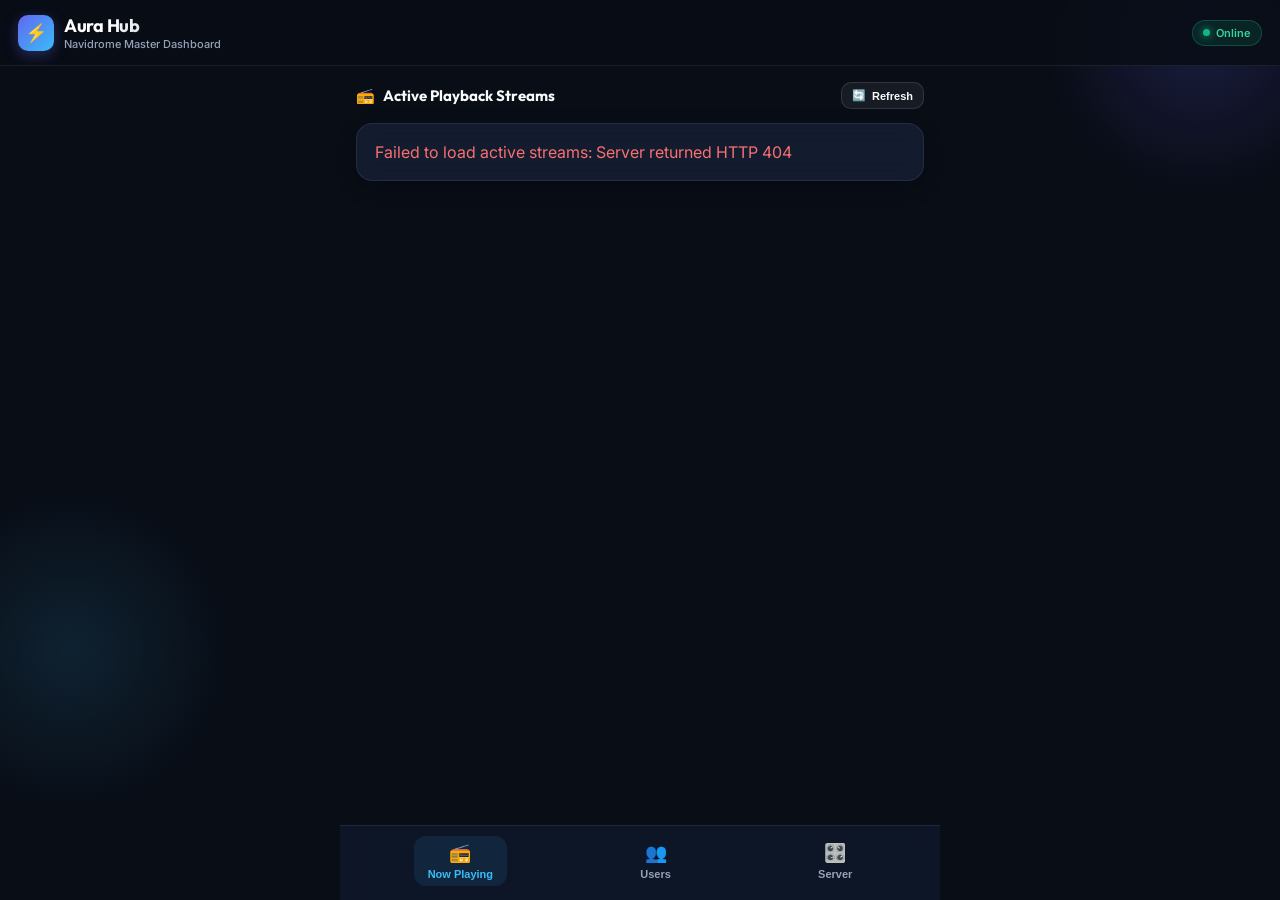
==== static/index.html @ 122629cc "Feat: Mini App" ====
<!DOCTYPE html>
<html lang="en">
<head>
  <meta charset="UTF-8">
  <meta name="viewport" content="width=device-width, initial-scale=1.0, maximum-scale=1.0, user-scalable=no">
  <title>Aura Hub — Navidrome Dashboard</title>
  <link rel="preconnect" href="https://fonts.googleapis.com">
  <link rel="preconnect" href="https://fonts.gstatic.com" crossorigin>
  <link href="https://fonts.googleapis.com/css2?family=Outfit:wght@400;500;600;700&family=Inter:wght@400;500;600&display=swap" rel="stylesheet">
  <!-- Telegram WebApp SDK -->
  <script src="https://telegram.org/js/telegram-web-app.js"></script>

  <style>
    :root {
      --bg: var(--tg-theme-bg-color, #090d16);
      --secondary-bg: var(--tg-theme-secondary-bg-color, #131b2e);
      --text: var(--tg-theme-text-color, #f8fafc);
      --hint: var(--tg-theme-hint-color, #94a3b8);
      --btn: var(--tg-theme-button-color, #6366f1);
      --btn-text: var(--tg-theme-button-text-color, #ffffff);
      --card-bg: rgba(26, 36, 61, 0.65);
      --card-border: rgba(255, 255, 255, 0.08);
      --card-hover: rgba(35, 48, 80, 0.85);
      --accent: #38bdf8;
      --accent-glow: rgba(56, 189, 248, 0.25);
      --success: #10b981;
      --danger: #ef4444;
      --warning: #f59e0b;
      --radius: 16px;
      --radius-sm: 10px;
    }

    * {
      box-sizing: border-box;
      margin: 0;
      padding: 0;
      -webkit-tap-highlight-color: transparent;
    }

    body {
      font-family: 'Inter', -apple-system, BlinkMacSystemFont, sans-serif;
      background: var(--bg);
      color: var(--text);
      min-height: 100vh;
      overflow-x: hidden;
      padding-bottom: 90px;
      position: relative;
    }

    /* Ambient background gradient glow */
    body::before {
      content: '';
      position: fixed;
      top: -120px;
      right: -80px;
      width: 320px;
      height: 320px;
      background: radial-gradient(circle, rgba(99, 102, 241, 0.18) 0%, transparent 70%);
      pointer-events: none;
      z-index: 0;
    }

    body::after {
      content: '';
      position: fixed;
      bottom: 80px;
      left: -100px;
      width: 340px;
      height: 340px;
      background: radial-gradient(circle, rgba(56, 189, 248, 0.12) 0%, transparent 70%);
      pointer-events: none;
      z-index: 0;
    }

    /* Header */
    header {
      position: sticky;
      top: 0;
      background: rgba(9, 13, 22, 0.85);
      backdrop-filter: blur(16px);
      -webkit-backdrop-filter: blur(16px);
      border-bottom: 1px solid var(--card-border);
      padding: 14px 18px;
      display: flex;
      align-items: center;
      justify-content: space-between;
      z-index: 50;
    }

    .brand {
      display: flex;
      align-items: center;
      gap: 10px;
    }

    .brand-icon {
      width: 36px;
      height: 36px;
      border-radius: 10px;
      background: linear-gradient(135deg, #6366f1 0%, #38bdf8 100%);
      display: flex;
      align-items: center;
      justify-content: center;
      font-size: 18px;
      box-shadow: 0 4px 14px rgba(99, 102, 241, 0.35);
    }

    .brand-title {
      font-family: 'Outfit', sans-serif;
      font-size: 18px;
      font-weight: 700;
      letter-spacing: -0.3px;
      background: linear-gradient(135deg, #ffffff 30%, #94a3b8 100%);
      -webkit-background-clip: text;
      -webkit-text-fill-color: transparent;
    }

    .brand-subtitle {
      font-size: 11px;
      color: var(--hint);
      font-weight: 500;
    }

    .server-status-pill {
      display: flex;
      align-items: center;
      gap: 6px;
      background: rgba(16, 185, 129, 0.12);
      border: 1px solid rgba(16, 185, 129, 0.3);
      padding: 5px 10px;
      border-radius: 20px;
      font-size: 11px;
      font-weight: 600;
      color: #34d399;
    }

    .status-dot {
      width: 7px;
      height: 7px;
      border-radius: 50%;
      background: #10b981;
      box-shadow: 0 0 8px #10b981;
      animation: pulse-dot 2s infinite ease-in-out;
    }

    @keyframes pulse-dot {
      0%, 100% { transform: scale(1); opacity: 1; }
      50% { transform: scale(1.3); opacity: 0.7; }
    }

    /* Container */
    main {
      padding: 16px;
      max-width: 600px;
      margin: 0 auto;
      position: relative;
      z-index: 1;
    }

    /* Tab Contents */
    .tab-content {
      display: none;
      animation: fadeIn 0.25s ease-out;
    }

    .tab-content.active {
      display: block;
    }

    @keyframes fadeIn {
      from { opacity: 0; transform: translateY(6px); }
      to { opacity: 1; transform: translateY(0); }
    }

    /* Cards */
    .card {
      background: var(--card-bg);
      backdrop-filter: blur(12px);
      -webkit-backdrop-filter: blur(12px);
      border: 1px solid var(--card-border);
      border-radius: var(--radius);
      padding: 18px;
      margin-bottom: 14px;
      box-shadow: 0 6px 20px rgba(0, 0, 0, 0.25);
      transition: transform 0.15s ease, border-color 0.15s ease;
    }

    .card:hover {
      border-color: rgba(255, 255, 255, 0.15);
    }

    .section-header {
      display: flex;
      align-items: center;
      justify-content: space-between;
      margin-bottom: 14px;
    }

    .section-title {
      font-family: 'Outfit', sans-serif;
      font-size: 15px;
      font-weight: 700;
      color: var(--text);
      display: flex;
      align-items: center;
      gap: 8px;
    }

    /* Live Stream Cards */
    .stream-card {
      position: relative;
      overflow: hidden;
      border-left: 3px solid #38bdf8;
    }

    .stream-header {
      display: flex;
      align-items: flex-start;
      justify-content: space-between;
      margin-bottom: 10px;
    }

    .listener-badge {
      display: flex;
      align-items: center;
      gap: 6px;
      font-size: 12px;
      font-weight: 600;
      color: #38bdf8;
      background: rgba(56, 189, 248, 0.1);
      padding: 4px 9px;
      border-radius: 8px;
    }

    .client-badge {
      font-size: 11px;
      color: var(--hint);
      background: rgba(255, 255, 255, 0.05);
      padding: 3px 8px;
      border-radius: 6px;
    }

    .stream-title {
      font-family: 'Outfit', sans-serif;
      font-size: 17px;
      font-weight: 700;
      color: #ffffff;
      margin-bottom: 4px;
      line-height: 1.3;
    }

    .stream-artist {
      font-size: 13px;
      color: #cbd5e1;
      margin-bottom: 10px;
    }

    .stream-meta {
      display: flex;
      flex-wrap: wrap;
      gap: 8px;
      margin-top: 10px;
      padding-top: 10px;
      border-top: 1px solid rgba(255, 255, 255, 0.06);
      font-size: 11px;
      color: var(--hint);
    }

    .meta-tag {
      background: rgba(255, 255, 255, 0.06);
      padding: 3px 8px;
      border-radius: 6px;
    }

    /* Idle Card */
    .idle-card {
      text-align: center;
      padding: 36px 20px;
    }

    .idle-icon {
      font-size: 44px;
      margin-bottom: 12px;
      opacity: 0.8;
      animation: float 3s infinite ease-in-out;
    }

    @keyframes float {
      0%, 100% { transform: translateY(0); }
      50% { transform: translateY(-8px); }
    }

    .idle-title {
      font-family: 'Outfit', sans-serif;
      font-size: 17px;
      font-weight: 700;
      color: var(--text);
      margin-bottom: 6px;
    }

    .idle-desc {
      font-size: 13px;
      color: var(--hint);
      max-width: 280px;
      margin: 0 auto;
    }

    /* User Row */
    .user-item {
      display: flex;
      align-items: center;
      justify-content: space-between;
      padding: 12px 14px;
      background: rgba(255, 255, 255, 0.03);
      border: 1px solid rgba(255, 255, 255, 0.05);
      border-radius: var(--radius-sm);
      margin-bottom: 8px;
      transition: background 0.15s ease;
    }

    .user-item:hover {
      background: rgba(255, 255, 255, 0.06);
    }

    .user-info {
      display: flex;
      align-items: center;
      gap: 12px;
    }

    .user-avatar {
      width: 36px;
      height: 36px;
      border-radius: 50%;
      background: linear-gradient(135deg, #6366f1 0%, #a855f7 100%);
      display: flex;
      align-items: center;
      justify-content: center;
      font-size: 14px;
      font-weight: 700;
      color: #fff;
    }

    .user-name {
      font-size: 14px;
      font-weight: 600;
      color: var(--text);
      display: flex;
      align-items: center;
      gap: 6px;
    }

    .badge-admin {
      font-size: 10px;
      background: rgba(245, 158, 11, 0.18);
      color: #fbbf24;
      border: 1px solid rgba(245, 158, 11, 0.3);
      padding: 2px 6px;
      border-radius: 6px;
      font-weight: 700;
    }

    .user-actions {
      display: flex;
      align-items: center;
      gap: 6px;
    }

    /* Action Buttons */
    .btn {
      display: inline-flex;
      align-items: center;
      justify-content: center;
      gap: 6px;
      padding: 8px 14px;
      border-radius: var(--radius-sm);
      font-size: 12px;
      font-weight: 600;
      border: none;
      cursor: pointer;
      transition: transform 0.1s ease, filter 0.15s ease;
    }

    .btn:active {
      transform: scale(0.97);
    }

    .btn-primary {
      background: linear-gradient(135deg, #6366f1 0%, #4f46e5 100%);
      color: #fff;
      box-shadow: 0 4px 12px rgba(99, 102, 241, 0.3);
    }

    .btn-outline {
      background: rgba(255, 255, 255, 0.06);
      color: var(--text);
      border: 1px solid rgba(255, 255, 255, 0.12);
    }

    .btn-outline:hover {
      background: rgba(255, 255, 255, 0.1);
    }

    .btn-danger-outline {
      background: rgba(239, 68, 68, 0.08);
      color: #f87171;
      border: 1px solid rgba(239, 68, 68, 0.2);
    }

    .btn-danger-outline:hover {
      background: rgba(239, 68, 68, 0.15);
    }

    .btn-sm {
      padding: 6px 10px;
      font-size: 11px;
    }

    .btn-full {
      width: 100%;
      padding: 12px;
      font-size: 14px;
    }

    /* System Stats Grid */
    .stats-grid {
      display: grid;
      grid-template-columns: repeat(2, 1fr);
      gap: 10px;
      margin-bottom: 14px;
    }

    .stat-box {
      background: rgba(255, 255, 255, 0.03);
      border: 1px solid rgba(255, 255, 255, 0.06);
      border-radius: var(--radius-sm);
      padding: 12px;
    }

    .stat-label {
      font-size: 11px;
      color: var(--hint);
      margin-bottom: 4px;
    }

    .stat-val {
      font-family: 'Outfit', sans-serif;
      font-size: 18px;
      font-weight: 700;
      color: #fff;
    }

    /* Progress bar */
    .progress-bar-bg {
      width: 100%;
      height: 8px;
      background: rgba(255, 255, 255, 0.08);
      border-radius: 4px;
      overflow: hidden;
      margin: 8px 0;
    }

    .progress-bar-fill {
      height: 100%;
      background: linear-gradient(90deg, #38bdf8 0%, #6366f1 100%);
      border-radius: 4px;
      transition: width 0.4s ease;
    }

    /* Modal */
    .modal-overlay {
      position: fixed;
      top: 0;
      left: 0;
      right: 0;
      bottom: 0;
      background: rgba(0, 0, 0, 0.7);
      backdrop-filter: blur(8px);
      display: none;
      align-items: center;
      justify-content: center;
      padding: 20px;
      z-index: 100;
      animation: fadeIn 0.2s ease;
    }

    .modal-overlay.open {
      display: flex;
    }

    .modal-box {
      background: var(--secondary-bg);
      border: 1px solid var(--card-border);
      border-radius: var(--radius);
      width: 100%;
      max-width: 420px;
      padding: 22px;
      box-shadow: 0 12px 36px rgba(0, 0, 0, 0.5);
    }

    .modal-header {
      display: flex;
      justify-content: space-between;
      align-items: center;
      margin-bottom: 16px;
    }

    .modal-title {
      font-family: 'Outfit', sans-serif;
      font-size: 17px;
      font-weight: 700;
    }

    .close-btn {
      background: transparent;
      border: none;
      color: var(--hint);
      font-size: 20px;
      cursor: pointer;
    }

    .form-group {
      margin-bottom: 14px;
    }

    .form-label {
      display: block;
      font-size: 12px;
      color: var(--hint);
      margin-bottom: 6px;
      font-weight: 500;
    }

    .form-input {
      width: 100%;
      padding: 10px 12px;
      background: rgba(255, 255, 255, 0.05);
      border: 1px solid rgba(255, 255, 255, 0.12);
      border-radius: var(--radius-sm);
      color: #fff;
      font-size: 14px;
      outline: none;
      transition: border-color 0.15s ease;
    }

    .form-input:focus {
      border-color: #6366f1;
    }

    .checkbox-group {
      display: flex;
      align-items: center;
      gap: 8px;
      font-size: 13px;
      margin-bottom: 18px;
      cursor: pointer;
    }

    /* Toast Notification */
    .toast-container {
      position: fixed;
      top: 20px;
      left: 50%;
      transform: translateX(-50%);
      z-index: 200;
      display: flex;
      flex-direction: column;
      gap: 8px;
      width: 90%;
      max-width: 380px;
      pointer-events: none;
    }

    .toast {
      background: rgba(30, 41, 59, 0.95);
      backdrop-filter: blur(12px);
      border: 1px solid rgba(255, 255, 255, 0.1);
      border-radius: var(--radius-sm);
      padding: 12px 16px;
      font-size: 13px;
      font-weight: 500;
      color: #fff;
      box-shadow: 0 8px 24px rgba(0, 0, 0, 0.4);
      display: flex;
      align-items: center;
      gap: 10px;
      animation: slideDown 0.3s ease, fadeOut 0.3s ease 2.7s forwards;
      pointer-events: auto;
    }

    .toast.success { border-left: 4px solid var(--success); }
    .toast.error { border-left: 4px solid var(--danger); }
    .toast.warning { border-left: 4px solid var(--warning); }

    @keyframes slideDown {
      from { transform: translateY(-16px); opacity: 0; }
      to { transform: translateY(0); opacity: 1; }
    }

    @keyframes fadeOut {
      to { opacity: 0; transform: translateY(-8px); }
    }

    /* Bottom Navigation Bar */
    .bottom-nav {
      position: fixed;
      bottom: 0;
      left: 0;
      right: 0;
      background: rgba(15, 23, 42, 0.92);
      backdrop-filter: blur(16px);
      -webkit-backdrop-filter: blur(16px);
      border-top: 1px solid var(--card-border);
      display: flex;
      justify-content: space-around;
      padding: 10px 14px 14px;
      z-index: 50;
      max-width: 600px;
      margin: 0 auto;
    }

    .nav-item {
      display: flex;
      flex-direction: column;
      align-items: center;
      gap: 4px;
      background: transparent;
      border: none;
      color: var(--hint);
      font-size: 11px;
      font-weight: 600;
      cursor: pointer;
      padding: 6px 14px;
      border-radius: 12px;
      transition: color 0.15s ease, background 0.15s ease;
    }

    .nav-item.active {
      color: #38bdf8;
      background: rgba(56, 189, 248, 0.1);
    }

    .nav-icon {
      font-size: 18px;
    }

    /* Loading Spinner */
    .spinner {
      width: 24px;
      height: 24px;
      border: 3px solid rgba(255, 255, 255, 0.1);
      border-top-color: #38bdf8;
      border-radius: 50%;
      animation: spin 0.8s linear infinite;
      margin: 20px auto;
    }

    @keyframes spin {
      to { transform: rotate(360deg); }
    }

    /* Unauthorized Screen */
    .auth-banner {
      display: none;
      text-align: center;
      padding: 40px 20px;
    }

    .auth-banner.show {
      display: block;
    }
  </style>
</head>
<body>

  <!-- Toast Container -->
  <div class="toast-container" id="toastContainer"></div>

  <!-- Header -->
  <header>
    <div class="brand">
      <div class="brand-icon">⚡</div>
      <div>
        <div class="brand-title">Aura Hub</div>
        <div class="brand-subtitle">Navidrome Master Dashboard</div>
      </div>
    </div>
    <div class="server-status-pill" id="serverStatusPill">
      <span class="status-dot"></span>
      <span id="serverStatusText">Online</span>
    </div>
  </header>

  <main>
    <!-- Auth Error Screen (Hidden by default) -->
    <div class="auth-banner" id="authBanner">
      <div class="card idle-card">
        <div class="idle-icon">🔒</div>
        <div class="idle-title">Access Restricted</div>
        <div class="idle-desc">This dashboard requires Telegram Administrator authentication via Aura Hub Bot.</div>
      </div>
    </div>

    <!-- TAB 1: NOW PLAYING -->
    <div class="tab-content active" id="tabNowPlaying">
      <div class="section-header">
        <div class="section-title">
          <span>📻</span> Active Playback Streams
        </div>
        <button class="btn btn-outline btn-sm" id="btnRefreshStreams">
          <span>🔄</span> Refresh
        </button>
      </div>

      <div id="streamsList">
        <div class="spinner"></div>
      </div>
    </div>

    <!-- TAB 2: USER MANAGEMENT -->
    <div class="tab-content" id="tabUsers">
      <div class="section-header">
        <div class="section-title">
          <span>👥</span> Navidrome Accounts
        </div>
        <button class="btn btn-primary btn-sm" id="btnOpenAddUser">
          <span>➕</span> Add User
        </button>
      </div>

      <div class="card">
        <div id="usersList">
          <div class="spinner"></div>
        </div>
      </div>
    </div>

    <!-- TAB 3: SERVER ACTIONS -->
    <div class="tab-content" id="tabServer">
      <div class="section-header">
        <div class="section-title">
          <span>🎛️</span> Server Maintenance & Storage
        </div>
      </div>

      <!-- Quick Actions Card -->
      <div class="card">
        <div class="section-title" style="margin-bottom: 12px; font-size: 14px;">
          <span>⚡</span> Quick Commands
        </div>
        <div style="display: flex; flex-direction: column; gap: 8px;">
          <button class="btn btn-primary btn-full" id="btnTriggerRescan">
            <span>🔄</span> Trigger Library Scan
          </button>
        </div>
      </div>

      <!-- Storage Metrics Card -->
      <div class="card" id="systemMetricsCard">
        <div class="section-title" style="margin-bottom: 12px; font-size: 14px;">
          <span>💾</span> Storage & Media Library
        </div>

        <div class="stat-label">Disk Storage Usage (<span id="diskPercent">0%</span>)</div>
        <div class="progress-bar-bg">
          <div class="progress-bar-fill" id="diskBarFill" style="width: 0%;"></div>
        </div>
        <div style="display: flex; justify-content: space-between; font-size: 11px; color: var(--hint); margin-bottom: 14px;">
          <span id="diskUsed">Used: --</span>
          <span id="diskFree">Free: --</span>
        </div>

        <div class="stats-grid">
          <div class="stat-box">
            <div class="stat-label">Indexed MP3s</div>
            <div class="stat-val" id="statMp3">--</div>
          </div>
          <div class="stat-box">
            <div class="stat-label">Synced Lyrics (.lrc)</div>
            <div class="stat-val" id="statLrc">--</div>
          </div>
        </div>

        <div class="stats-grid" style="margin-bottom: 0;">
          <div class="stat-box">
            <div class="stat-label">Album Folders</div>
            <div class="stat-val" id="statAlbums">--</div>
          </div>
          <div class="stat-box">
            <div class="stat-label">Subsonic API</div>
            <div class="stat-val" style="font-size: 14px; color: #34d399;" id="statNavi">Connected</div>
          </div>
        </div>
      </div>
    </div>
  </main>

  <!-- Add User Modal -->
  <div class="modal-overlay" id="addUserModal">
    <div class="modal-box">
      <div class="modal-header">
        <div class="modal-title">Create Navidrome Account</div>
        <button class="close-btn" id="btnCloseAddUser">&times;</button>
      </div>

      <form id="addUserForm">
        <div class="form-group">
          <label class="form-label" for="newUsername">Username</label>
          <input type="text" id="newUsername" class="form-input" placeholder="e.g. bonga" required autocomplete="off">
        </div>

        <div class="form-group">
          <label class="form-label" for="newPassword">Password</label>
          <input type="password" id="newPassword" class="form-input" placeholder="Enter secure password" required>
        </div>

        <div class="form-group">
          <label class="form-label" for="newEmail">Email (Optional)</label>
          <input type="email" id="newEmail" class="form-input" placeholder="user@example.com">
        </div>

        <label class="checkbox-group">
          <input type="checkbox" id="newAdminRole">
          <span>Grant Administrator Role</span>
        </label>

        <button type="submit" class="btn btn-primary btn-full" id="btnSubmitAddUser">
          Create User
        </button>
      </form>
    </div>
  </div>

  <!-- Bottom Navigation Bar -->
  <nav class="bottom-nav">
    <button class="nav-item active" data-tab="tabNowPlaying">
      <span class="nav-icon">📻</span>
      <span>Now Playing</span>
    </button>
    <button class="nav-item" data-tab="tabUsers">
      <span class="nav-icon">👥</span>
      <span>Users</span>
    </button>
    <button class="nav-item" data-tab="tabServer">
      <span class="nav-icon">🎛️</span>
      <span>Server</span>
    </button>
  </nav>

  <script>
    // Initialize Telegram WebApp
    const tg = window.Telegram?.WebApp;
    if (tg) {
      tg.ready();
      tg.expand();
    }

    function haptic(type = 'impact', style = 'light') {
      try {
        if (!tg?.HapticFeedback) return;
        if (type === 'impact') tg.HapticFeedback.impactOccurred(style);
        else if (type === 'notification') tg.HapticFeedback.notificationOccurred(style);
      } catch (e) {}
    }

    function showToast(msg, type = 'success') {
      const container = document.getElementById('toastContainer');
      const toast = document.createElement('div');
      toast.className = `toast ${type}`;
      const icon = type === 'success' ? '✅' : (type === 'error' ? '❌' : 'ℹ️');
      toast.innerHTML = `<span>${icon}</span><span>${msg}</span>`;
      container.appendChild(toast);
      setTimeout(() => toast.remove(), 3000);
    }

    function getAuthHeaders() {
      const initData = tg?.initData || '';
      return {
        'Authorization': `Bearer ${initData}`,
        'Content-Type': 'application/json'
      };
    }

    function getApiUrl(endpoint) {
      const clean = endpoint.replace(/^\/+/, '');
      // Determine base path from current window location (strip /webapp, /index.html and trailing slashes)
      let base = window.location.pathname
        .replace(/\/(webapp|index\.html)\/?$/, '')
        .replace(/\/+$/, '');
      if (!base || base === '/') {
        return `/${clean}`;
      }
      return `${base}/${clean}`;
    }

    async function apiRequest(endpoint, method = 'GET', body = null) {
      const targetUrl = getApiUrl(endpoint);
      const options = {
        method,
        headers: getAuthHeaders()
      };
      if (body) {
        options.body = JSON.stringify(body);
      }

      let res;
      try {
        res = await fetch(targetUrl, options);
      } catch (netErr) {
        console.error(`Network error requesting ${targetUrl}:`, netErr);
        throw new Error(`Network failure connecting to ${targetUrl}`);
      }

      if (res.status === 401 || res.status === 403) {
        document.getElementById('authBanner').classList.add('show');
        document.querySelectorAll('.tab-content').forEach(c => c.style.display = 'none');
        throw new Error('Authentication required');
      }

      const contentType = res.headers.get('content-type') || '';

      if (!res.ok) {
        if (contentType.includes('application/json')) {
          let errData;
          try {
            errData = await res.json();
          } catch (e) {
            errData = null;
          }
          const errMsg = errData?.detail || errData?.message || `Request failed with status ${res.status}`;
          throw new Error(errMsg);
        } else {
          const text = await res.text();
          console.error(`Non-JSON HTTP ${res.status} response from ${targetUrl}:`, text.substring(0, 200));
          throw new Error(`Server returned HTTP ${res.status}`);
        }
      }

      if (!contentType.includes('application/json')) {
        const text = await res.text();
        console.error(`Non-JSON response from ${targetUrl}:`, text.substring(0, 200));
        throw new Error(`Unexpected non-JSON response from server (HTTP ${res.status})`);
      }

      return await res.json();
    }

    // Tab Navigation
    document.querySelectorAll('.nav-item').forEach(btn => {
      btn.addEventListener('click', () => {
        haptic('impact', 'light');
        document.querySelectorAll('.nav-item').forEach(b => b.classList.remove('active'));
        document.querySelectorAll('.tab-content').forEach(c => c.classList.remove('active'));

        btn.classList.add('active');
        const targetTabId = btn.getAttribute('data-tab');
        const targetTab = document.getElementById(targetTabId);
        if (targetTab) targetTab.classList.add('active');

        // Auto fetch data on tab switch
        if (targetTabId === 'tabNowPlaying') fetchNowPlaying();
        else if (targetTabId === 'tabUsers') fetchUsers();
        else if (targetTabId === 'tabServer') fetchSystem();
      });
    });

    // 1. Fetch Now Playing Streams
    async function fetchNowPlaying() {
      const container = document.getElementById('streamsList');
      try {
        const data = await apiRequest('api/nowplaying');
        const streams = data.streams || data.entries || [];
        if (!data.ok || streams.length === 0) {
          container.innerHTML = `
            <div class="card idle-card">
              <div class="idle-icon">💤</div>
              <div class="idle-title">Server is Idle</div>
              <div class="idle-desc">No active playback sessions detected on Navidrome.</div>
            </div>
          `;
          return;
        }

        let html = '';
        streams.forEach(e => {
          const bitrateVal = e.bitRate || e.bitrate;
          const bitrate = bitrateVal ? `${bitrateVal} kbps` : 'Direct';
          const minutesAgo = e.minutesAgo !== undefined ? e.minutesAgo : (e.minutes_ago || 0);
          const elapsed = minutesAgo === 0 ? 'Active now (< 1m)' : `${minutesAgo}m ago`;
          const duration = e.duration > 0 ? ` [${Math.floor(e.duration/60)}:${(e.duration%60).toString().padStart(2,'0')}]` : '';
          const player = e.player || e.playerName || 'Unknown Client';
          const fmt = e.format || (e.suffix ? e.suffix.toUpperCase() : 'MP3');

          html += `
            <div class="card stream-card">
              <div class="stream-header">
                <span class="listener-badge">🎧 ${e.username}</span>
                <span class="client-badge">${player}</span>
              </div>
              <div class="stream-title">${e.title}${duration}</div>
              <div class="stream-artist">👤 ${e.artist} — 💿 <i>${e.album}</i></div>
              <div class="stream-meta">
                <span class="meta-tag">📊 ${bitrate} • ${fmt}</span>
                <span class="meta-tag">⏱️ ${elapsed}</span>
              </div>
            </div>
          `;
        });
        container.innerHTML = html;
      } catch (err) {
        if (err.message !== 'Authentication required') {
          container.innerHTML = `<div class="card" style="color: #f87171;">Failed to load active streams: ${err.message}</div>`;
        }
      }
    }

    // 2. Fetch Users
    async function fetchUsers() {
      const container = document.getElementById('usersList');
      try {
        const data = await apiRequest('api/users');
        if (!data.ok || !data.users || data.users.length === 0) {
          container.innerHTML = '<div style="color: var(--hint); padding: 12px;">No accounts found.</div>';
          return;
        }

        let html = '';
        data.users.forEach(u => {
          const initials = (u.username || 'U').substring(0, 2).toUpperCase();
          const adminBadge = u.is_admin ? '<span class="badge-admin">👑 Admin</span>' : '';
          html += `
            <div class="user-item">
              <div class="user-info">
                <div class="user-avatar">${initials}</div>
                <div>
                  <div class="user-name">${u.username} ${adminBadge}</div>
                  <div style="font-size: 11px; color: var(--hint);">${u.email || 'No email attached'}</div>
                </div>
              </div>
              <div class="user-actions">
                <button class="btn btn-outline btn-sm" onclick="resetUserPassword('${u.username}')">
                  🔑 Reset
                </button>
                <button class="btn btn-danger-outline btn-sm" onclick="deleteUser('${u.username}')">
                  🗑️
                </button>
              </div>
            </div>
          `;
        });
        container.innerHTML = html;
      } catch (err) {
        if (err.message !== 'Authentication required') {
          container.innerHTML = `<div style="color: #f87171;">Failed to load users: ${err.message}</div>`;
        }
      }
    }

    // Reset Password Action
    async function resetUserPassword(username) {
      if (!confirm(`Reset password for "${username}" to a new secure random string?`)) return;
      haptic('impact', 'medium');
      try {
        const res = await apiRequest('api/users/reset-password', 'POST', { username });
        if (res.ok) {
          haptic('notification', 'success');
          alert(`✅ Password updated for ${username}:\n\nNew Password: ${res.password}\n\nPlease copy and share with the user.`);
          showToast(`Password reset for ${username}`, 'success');
        }
      } catch (err) {
        showToast(err.message, 'error');
      }
    }

    // Delete User Action
    async function deleteUser(username) {
      if (!confirm(`Are you sure you want to permanently delete account "${username}"?`)) return;
      haptic('impact', 'heavy');
      try {
        const res = await apiRequest('api/users/delete', 'POST', { username });
        if (res.ok) {
          haptic('notification', 'success');
          showToast(`Account "${username}" deleted`, 'success');
          fetchUsers();
        }
      } catch (err) {
        showToast(err.message, 'error');
      }
    }

    // 3. Fetch System & Storage Metrics
    async function fetchSystem() {
      try {
        const data = await apiRequest('api/system');
        if (data.ok) {
          const d = data.disk || {};
          document.getElementById('diskPercent').textContent = `${d.percent_used || 0}%`;
          document.getElementById('diskBarFill').style.width = `${d.percent_used || 0}%`;
          document.getElementById('diskUsed').textContent = `Used: ${d.used_human || '0 GB'}`;
          document.getElementById('diskFree').textContent = `Free: ${d.free_human || '0 GB'}`;

          document.getElementById('statMp3').textContent = data.mp3_count || 0;
          document.getElementById('statLrc').textContent = data.lrc_count || 0;
          document.getElementById('statAlbums').textContent = data.album_count || 0;
          document.getElementById('statNavi').textContent = data.navidrome_connected ? 'Connected' : 'Offline';
        }
      } catch (err) {}
    }

    // Rescan Action
    document.getElementById('btnTriggerRescan').addEventListener('click', async () => {
      haptic('impact', 'medium');
      const btn = document.getElementById('btnTriggerRescan');
      btn.disabled = true;
      btn.textContent = '⏳ Triggering scan...';

      try {
        const res = await apiRequest('api/rescan', 'POST');
        if (res.ok) {
          haptic('notification', 'success');
          showToast('Navidrome library scan initiated!', 'success');
        } else {
          showToast(res.message || 'Rescan failed', 'error');
        }
      } catch (err) {
        showToast(err.message, 'error');
      } finally {
        btn.disabled = false;
        btn.innerHTML = '<span>🔄</span> Trigger Library Scan';
      }
    });

    // Refresh Now Playing button
    document.getElementById('btnRefreshStreams').addEventListener('click', () => {
      haptic('impact', 'light');
      fetchNowPlaying();
    });

    // Modal logic
    const modal = document.getElementById('addUserModal');
    document.getElementById('btnOpenAddUser').addEventListener('click', () => {
      haptic('impact', 'light');
      modal.classList.add('open');
      document.getElementById('newUsername').focus();
    });
    document.getElementById('btnCloseAddUser').addEventListener('click', () => {
      modal.classList.remove('open');
    });

    // Form submit
    document.getElementById('addUserForm').addEventListener('submit', async (e) => {
      e.preventDefault();
      haptic('impact', 'medium');
      const username = document.getElementById('newUsername').value.trim();
      const password = document.getElementById('newPassword').value.trim();
      const email = document.getElementById('newEmail').value.trim();
      const admin_role = document.getElementById('newAdminRole').checked;

      const submitBtn = document.getElementById('btnSubmitAddUser');
      submitBtn.disabled = true;
      submitBtn.textContent = 'Creating...';

      try {
        const res = await apiRequest('api/users/create', 'POST', {
          username, password, email, admin_role
        });
        if (res.ok) {
          haptic('notification', 'success');
          showToast(`Account "${username}" created!`, 'success');
          modal.classList.remove('open');
          document.getElementById('addUserForm').reset();
          fetchUsers();
        } else {
          showToast(res.message || 'Failed to create user', 'error');
        }
      } catch (err) {
        showToast(err.message, 'error');
      } finally {
        submitBtn.disabled = false;
        submitBtn.textContent = 'Create User';
      }
    });

    // Initial Load
    fetchNowPlaying();
  </script>
</body>
</html>
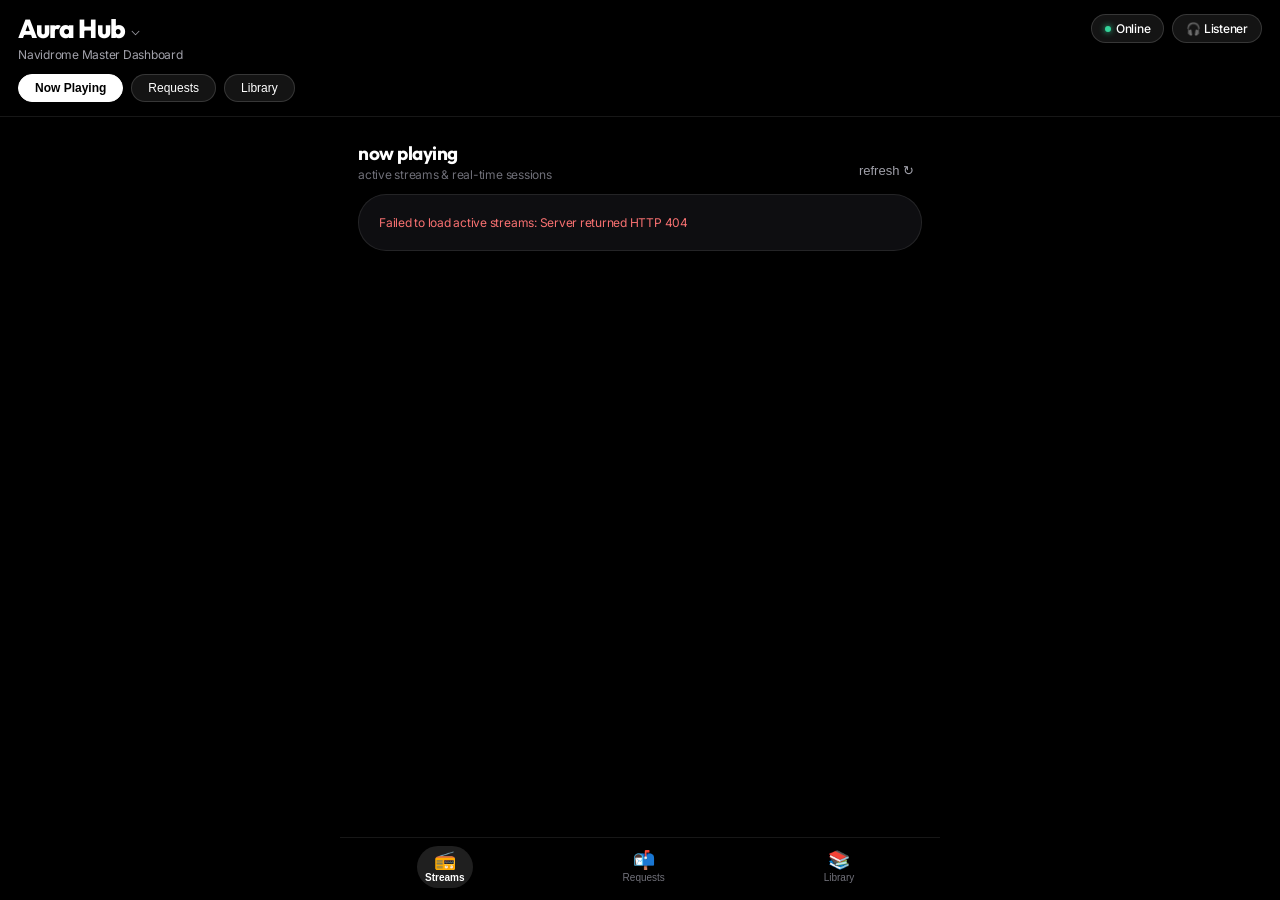
==== commit d25b91de: "feat: implement music request management and background download task services" ====
--- a/static/index.html
+++ b/static/index.html
@@ -6,28 +6,31 @@
   <title>Aura Hub — Navidrome Dashboard</title>
   <link rel="preconnect" href="https://fonts.googleapis.com">
   <link rel="preconnect" href="https://fonts.gstatic.com" crossorigin>
-  <link href="https://fonts.googleapis.com/css2?family=Outfit:wght@400;500;600;700&family=Inter:wght@400;500;600&display=swap" rel="stylesheet">
+  <link href="https://fonts.googleapis.com/css2?family=Outfit:wght@400;500;600;700;800&family=Inter:wght@400;500;600;700&display=swap" rel="stylesheet">
   <!-- Telegram WebApp SDK -->
   <script src="https://telegram.org/js/telegram-web-app.js"></script>
 
   <style>
     :root {
-      --bg: var(--tg-theme-bg-color, #090d16);
-      --secondary-bg: var(--tg-theme-secondary-bg-color, #131b2e);
-      --text: var(--tg-theme-text-color, #f8fafc);
-      --hint: var(--tg-theme-hint-color, #94a3b8);
-      --btn: var(--tg-theme-button-color, #6366f1);
-      --btn-text: var(--tg-theme-button-text-color, #ffffff);
-      --card-bg: rgba(26, 36, 61, 0.65);
-      --card-border: rgba(255, 255, 255, 0.08);
-      --card-hover: rgba(35, 48, 80, 0.85);
-      --accent: #38bdf8;
-      --accent-glow: rgba(56, 189, 248, 0.25);
-      --success: #10b981;
-      --danger: #ef4444;
-      --warning: #f59e0b;
-      --radius: 16px;
-      --radius-sm: 10px;
+      --bg: #000000;
+      --card-bg: rgba(18, 18, 22, 0.78);
+      --card-bg-elevated: #111216;
+      --card-border: rgba(255, 255, 255, 0.09);
+      --card-border-focus: rgba(255, 255, 255, 0.24);
+      --text: #ffffff;
+      --text-muted: #a1a1aa;
+      --text-dim: #71717a;
+      --pill-bg: rgba(255, 255, 255, 0.08);
+      --pill-border: rgba(255, 255, 255, 0.15);
+      --pill-active-bg: rgba(255, 255, 255, 0.18);
+      --pill-active-border: rgba(255, 255, 255, 0.32);
+      --radius-card: 28px;
+      --radius-subcard: 20px;
+      --radius-thumb: 14px;
+      --radius-pill: 9999px;
+      --success: #34d399;
+      --warning: #fbbf24;
+      --danger: #f87171;
     }
 
     * {
@@ -38,433 +41,873 @@
     }
 
     body {
-      font-family: 'Inter', -apple-system, BlinkMacSystemFont, sans-serif;
+      font-family: 'Inter', -apple-system, BlinkMacSystemFont, "SF Pro Display", sans-serif;
       background: var(--bg);
       color: var(--text);
       min-height: 100vh;
       overflow-x: hidden;
-      padding-bottom: 90px;
+      padding-bottom: 105px;
       position: relative;
-    }
-
-    /* Ambient background gradient glow */
-    body::before {
-      content: '';
-      position: fixed;
-      top: -120px;
-      right: -80px;
-      width: 320px;
-      height: 320px;
-      background: radial-gradient(circle, rgba(99, 102, 241, 0.18) 0%, transparent 70%);
-      pointer-events: none;
-      z-index: 0;
-    }
-
-    body::after {
-      content: '';
-      position: fixed;
-      bottom: 80px;
-      left: -100px;
-      width: 340px;
-      height: 340px;
-      background: radial-gradient(circle, rgba(56, 189, 248, 0.12) 0%, transparent 70%);
-      pointer-events: none;
-      z-index: 0;
-    }
-
-    /* Header */
+      letter-spacing: -0.015em;
+    }
+
+    /* Top Sticky Header */
     header {
       position: sticky;
       top: 0;
-      background: rgba(9, 13, 22, 0.85);
-      backdrop-filter: blur(16px);
-      -webkit-backdrop-filter: blur(16px);
+      background: rgba(0, 0, 0, 0.88);
+      backdrop-filter: blur(24px);
+      -webkit-backdrop-filter: blur(24px);
       border-bottom: 1px solid var(--card-border);
-      padding: 14px 18px;
-      display: flex;
-      align-items: center;
+      padding: 14px 18px 12px;
+      z-index: 50;
+    }
+
+    .header-top {
+      display: flex;
       justify-content: space-between;
-      z-index: 50;
-    }
-
-    .brand {
-      display: flex;
-      align-items: center;
-      gap: 10px;
-    }
-
-    .brand-icon {
-      width: 36px;
-      height: 36px;
-      border-radius: 10px;
-      background: linear-gradient(135deg, #6366f1 0%, #38bdf8 100%);
-      display: flex;
-      align-items: center;
-      justify-content: center;
-      font-size: 18px;
-      box-shadow: 0 4px 14px rgba(99, 102, 241, 0.35);
-    }
-
-    .brand-title {
-      font-family: 'Outfit', sans-serif;
-      font-size: 18px;
-      font-weight: 700;
-      letter-spacing: -0.3px;
-      background: linear-gradient(135deg, #ffffff 30%, #94a3b8 100%);
-      -webkit-background-clip: text;
-      -webkit-text-fill-color: transparent;
-    }
-
-    .brand-subtitle {
-      font-size: 11px;
-      color: var(--hint);
+      align-items: flex-start;
+      margin-bottom: 12px;
+    }
+
+    .header-hero-title {
+      font-family: 'Outfit', -apple-system, sans-serif;
+      font-size: 26px;
+      font-weight: 800;
+      line-height: 1.15;
+      letter-spacing: -0.035em;
+      color: #ffffff;
+      display: flex;
+      align-items: center;
+      gap: 6px;
+    }
+
+    .header-hero-title .chevron {
+      font-size: 15px;
+      font-weight: 400;
+      color: var(--text-muted);
+      margin-top: 2px;
+    }
+
+    .header-hero-subtitle {
+      font-size: 12px;
+      color: var(--text-muted);
+      margin-top: 3px;
+      font-weight: 400;
+    }
+
+    .header-pills {
+      display: flex;
+      align-items: center;
+      gap: 8px;
+    }
+
+    /* Pill-shaped Badges */
+    .pill-badge {
+      display: inline-flex;
+      align-items: center;
+      gap: 5px;
+      border-radius: var(--radius-pill);
+      padding: 6px 13px;
+      background: var(--pill-bg);
+      border: 1px solid var(--pill-border);
+      color: #ffffff;
+      font-size: 12px;
       font-weight: 500;
-    }
-
-    .server-status-pill {
-      display: flex;
-      align-items: center;
-      gap: 6px;
-      background: rgba(16, 185, 129, 0.12);
-      border: 1px solid rgba(16, 185, 129, 0.3);
-      padding: 5px 10px;
-      border-radius: 20px;
-      font-size: 11px;
-      font-weight: 600;
-      color: #34d399;
-    }
-
-    .status-dot {
-      width: 7px;
-      height: 7px;
+      white-space: nowrap;
+      transition: all 0.2s cubic-bezier(0.16, 1, 0.3, 1);
+    }
+
+    .pill-badge-interactive {
+      cursor: pointer;
+    }
+
+    .pill-badge-interactive:active {
+      transform: scale(0.96);
+    }
+
+    .pill-badge.active {
+      background: var(--pill-active-bg);
+      border-color: var(--pill-active-border);
+      box-shadow: 0 2px 10px rgba(255, 255, 255, 0.08);
+    }
+
+    .live-dot {
+      width: 6px;
+      height: 6px;
       border-radius: 50%;
-      background: #10b981;
-      box-shadow: 0 0 8px #10b981;
+      background: var(--success);
+      box-shadow: 0 0 6px var(--success);
       animation: pulse-dot 2s infinite ease-in-out;
     }
 
     @keyframes pulse-dot {
       0%, 100% { transform: scale(1); opacity: 1; }
-      50% { transform: scale(1.3); opacity: 0.7; }
-    }
-
-    /* Container */
+      50% { transform: scale(1.4); opacity: 0.6; }
+    }
+
+    /* Horizontal Filter / Pill Bar (from Screenshot 1) */
+    .filter-pills-bar {
+      display: flex;
+      gap: 8px;
+      overflow-x: auto;
+      scrollbar-width: none;
+      -ms-overflow-style: none;
+      padding-bottom: 2px;
+    }
+    .filter-pills-bar::-webkit-scrollbar {
+      display: none;
+    }
+
+    .filter-pill {
+      display: inline-flex;
+      align-items: center;
+      justify-content: center;
+      padding: 6px 16px;
+      border-radius: var(--radius-pill);
+      background: var(--pill-bg);
+      border: 1px solid var(--pill-border);
+      color: #ffffff;
+      font-size: 12px;
+      font-weight: 500;
+      cursor: pointer;
+      white-space: nowrap;
+      transition: all 0.15s ease;
+    }
+
+    .filter-pill.active {
+      background: #ffffff;
+      color: #000000;
+      border-color: #ffffff;
+      font-weight: 600;
+    }
+
+    /* Main Container */
     main {
-      padding: 16px;
+      padding: 16px 18px;
       max-width: 600px;
       margin: 0 auto;
       position: relative;
       z-index: 1;
     }
 
-    /* Tab Contents */
-    .tab-content {
-      display: none;
-      animation: fadeIn 0.25s ease-out;
-    }
-
-    .tab-content.active {
-      display: block;
-    }
-
-    @keyframes fadeIn {
-      from { opacity: 0; transform: translateY(6px); }
-      to { opacity: 1; transform: translateY(0); }
+    /* Section Browse Headers (Screenshot 1 "for you" style) */
+    .section-browse-header {
+      display: flex;
+      justify-content: space-between;
+      align-items: flex-end;
+      margin-top: 8px;
+      margin-bottom: 12px;
+    }
+
+    .section-tag-title {
+      font-family: 'Outfit', sans-serif;
+      font-size: 19px;
+      font-weight: 700;
+      color: #ffffff;
+      letter-spacing: -0.025em;
+    }
+
+    .section-tag-desc {
+      font-size: 12px;
+      color: var(--text-dim);
+      margin-top: 2px;
+      font-weight: 400;
+    }
+
+    .section-action-btn {
+      background: transparent;
+      border: none;
+      color: var(--text-muted);
+      font-size: 13px;
+      font-weight: 500;
+      cursor: pointer;
+      display: flex;
+      align-items: center;
+      gap: 4px;
+      padding: 4px 8px;
+      border-radius: var(--radius-pill);
+      transition: color 0.15s ease, background 0.15s ease;
+    }
+
+    .section-action-btn:hover {
+      color: #ffffff;
+      background: rgba(255, 255, 255, 0.06);
     }
 
     /* Cards */
     .card {
       background: var(--card-bg);
-      backdrop-filter: blur(12px);
-      -webkit-backdrop-filter: blur(12px);
+      backdrop-filter: blur(20px);
+      -webkit-backdrop-filter: blur(20px);
       border: 1px solid var(--card-border);
-      border-radius: var(--radius);
-      padding: 18px;
+      border-radius: var(--radius-card);
+      padding: 20px;
       margin-bottom: 14px;
-      box-shadow: 0 6px 20px rgba(0, 0, 0, 0.25);
-      transition: transform 0.15s ease, border-color 0.15s ease;
-    }
-
-    .card:hover {
-      border-color: rgba(255, 255, 255, 0.15);
-    }
-
-    .section-header {
-      display: flex;
-      align-items: center;
-      justify-content: space-between;
-      margin-bottom: 14px;
-    }
-
-    .section-title {
-      font-family: 'Outfit', sans-serif;
-      font-size: 15px;
-      font-weight: 700;
-      color: var(--text);
-      display: flex;
-      align-items: center;
-      gap: 8px;
-    }
-
-    /* Live Stream Cards */
-    .stream-card {
+      box-shadow: 0 8px 32px rgba(0, 0, 0, 0.45);
+      position: relative;
+    }
+
+    /* Music Player Widget (Screenshot 2 & 3 Sylvie Style) */
+    .player-widget-card {
+      background: linear-gradient(180deg, rgba(25, 27, 34, 0.88) 0%, rgba(12, 13, 16, 0.96) 100%);
+      border: 1px solid rgba(255, 255, 255, 0.1);
+      border-radius: var(--radius-card);
+      padding: 20px;
+      margin-bottom: 16px;
+      box-shadow: 0 12px 36px rgba(0, 0, 0, 0.6);
       position: relative;
       overflow: hidden;
-      border-left: 3px solid #38bdf8;
-    }
-
-    .stream-header {
-      display: flex;
-      align-items: flex-start;
-      justify-content: space-between;
-      margin-bottom: 10px;
-    }
-
-    .listener-badge {
-      display: flex;
-      align-items: center;
-      gap: 6px;
+    }
+
+    .player-top-row {
+      display: flex;
+      align-items: center;
+      gap: 14px;
+      margin-bottom: 14px;
+    }
+
+    .player-art-thumb {
+      width: 64px;
+      height: 64px;
+      border-radius: 16px;
+      background: #18191f;
+      border: 1px solid rgba(255, 255, 255, 0.12);
+      flex-shrink: 0;
+      display: flex;
+      align-items: center;
+      justify-content: center;
+      font-size: 26px;
+      overflow: hidden;
+      object-fit: cover;
+    }
+
+    .player-info-col {
+      flex: 1;
+      min-width: 0;
+    }
+
+    .player-artist-name {
       font-size: 12px;
-      font-weight: 600;
-      color: #38bdf8;
-      background: rgba(56, 189, 248, 0.1);
-      padding: 4px 9px;
-      border-radius: 8px;
-    }
-
-    .client-badge {
-      font-size: 11px;
-      color: var(--hint);
-      background: rgba(255, 255, 255, 0.05);
-      padding: 3px 8px;
-      border-radius: 6px;
-    }
-
-    .stream-title {
+      font-weight: 500;
+      color: var(--text-muted);
+      margin-bottom: 2px;
+      white-space: nowrap;
+      overflow: hidden;
+      text-overflow: ellipsis;
+    }
+
+    .player-track-name {
       font-family: 'Outfit', sans-serif;
-      font-size: 17px;
+      font-size: 19px;
       font-weight: 700;
       color: #ffffff;
-      margin-bottom: 4px;
-      line-height: 1.3;
-    }
-
-    .stream-artist {
+      letter-spacing: -0.02em;
+      line-height: 1.25;
+      white-space: nowrap;
+      overflow: hidden;
+      text-overflow: ellipsis;
+    }
+
+    .player-album-sub {
+      font-size: 11px;
+      color: var(--text-dim);
+      margin-top: 2px;
+      white-space: nowrap;
+      overflow: hidden;
+      text-overflow: ellipsis;
+    }
+
+    .player-waveform-col {
+      flex-shrink: 0;
+      display: flex;
+      flex-direction: column;
+      align-items: flex-end;
+    }
+
+    /* Audio Equalizer Waveform Bars (Screenshot 2 & 3) */
+    .audio-waveform-bars {
+      display: flex;
+      align-items: flex-end;
+      gap: 2.5px;
+      height: 24px;
+      padding: 2px;
+    }
+
+    .audio-waveform-bars .bar {
+      width: 2.5px;
+      background: #ffffff;
+      border-radius: 2px;
+      animation: sound-wave 1.2s ease-in-out infinite alternate;
+    }
+
+    .audio-waveform-bars .bar:nth-child(1) { height: 6px; animation-duration: 0.8s; }
+    .audio-waveform-bars .bar:nth-child(2) { height: 14px; animation-duration: 1.1s; animation-delay: 0.1s; }
+    .audio-waveform-bars .bar:nth-child(3) { height: 20px; animation-duration: 0.9s; animation-delay: 0.2s; }
+    .audio-waveform-bars .bar:nth-child(4) { height: 10px; animation-duration: 1.4s; animation-delay: 0.15s; }
+    .audio-waveform-bars .bar:nth-child(5) { height: 22px; animation-duration: 0.75s; animation-delay: 0.05s; }
+    .audio-waveform-bars .bar:nth-child(6) { height: 16px; animation-duration: 1.25s; animation-delay: 0.3s; }
+    .audio-waveform-bars .bar:nth-child(7) { height: 11px; animation-duration: 0.95s; animation-delay: 0.18s; }
+    .audio-waveform-bars .bar:nth-child(8) { height: 18px; animation-duration: 1.15s; animation-delay: 0.22s; }
+    .audio-waveform-bars .bar:nth-child(9) { height: 7px; animation-duration: 0.85s; animation-delay: 0.1s; }
+
+    @keyframes sound-wave {
+      0% { height: 4px; opacity: 0.7; }
+      50% { height: 22px; opacity: 1; }
+      100% { height: 8px; opacity: 0.8; }
+    }
+
+    /* Scrubber line */
+    .scrubber-track {
+      width: 100%;
+      height: 3px;
+      background: rgba(255, 255, 255, 0.18);
+      border-radius: 2px;
+      margin: 16px 0 8px;
+      position: relative;
+      overflow: hidden;
+    }
+
+    .scrubber-fill {
+      height: 100%;
+      background: #ffffff;
+      border-radius: 2px;
+      width: 45%;
+    }
+
+    .scrubber-timestamps {
+      display: flex;
+      justify-content: space-between;
+      font-size: 11px;
+      color: var(--text-dim);
+      font-weight: 500;
+    }
+
+    /* Player controls pill row (Screenshot 3) */
+    .player-controls-row {
+      display: flex;
+      align-items: center;
+      justify-content: center;
+      gap: 16px;
+      margin-top: 16px;
+    }
+
+    .player-pill-btn {
+      display: inline-flex;
+      align-items: center;
+      gap: 8px;
+      padding: 9px 22px;
+      border-radius: var(--radius-pill);
+      background: rgba(255, 255, 255, 0.16);
+      border: 1px solid rgba(255, 255, 255, 0.22);
+      color: #ffffff;
       font-size: 13px;
-      color: #cbd5e1;
-      margin-bottom: 10px;
-    }
-
-    .stream-meta {
-      display: flex;
+      font-weight: 600;
+      cursor: pointer;
+      backdrop-filter: blur(16px);
+      transition: all 0.2s ease;
+    }
+
+    .player-pill-btn:active {
+      transform: scale(0.96);
+      background: rgba(255, 255, 255, 0.24);
+    }
+
+    .player-icon-btn {
+      background: transparent;
+      border: none;
+      color: #ffffff;
+      font-size: 16px;
+      cursor: pointer;
+      padding: 8px;
+      display: flex;
+      align-items: center;
+      justify-content: center;
+      opacity: 0.8;
+      transition: opacity 0.15s ease;
+    }
+
+    .player-icon-btn:hover {
+      opacity: 1;
+    }
+
+    @media (max-width: 480px) {
+      .player-widget-card {
+        padding: 16px;
+      }
+      .player-top-row {
+        gap: 10px;
+      }
+      .player-art-thumb {
+        width: 54px;
+        height: 54px;
+        border-radius: 14px;
+        font-size: 22px;
+      }
+      .player-track-name {
+        font-size: 16px;
+      }
+      .player-artist-name {
+        font-size: 11px;
+      }
+      .player-album-sub {
+        font-size: 11px;
+      }
+      .player-controls-row {
+        gap: 6px;
+        flex-wrap: wrap;
+        justify-content: center;
+      }
+      .player-controls-row .pill-badge {
+        font-size: 10px;
+        padding: 4px 9px;
+      }
+      .player-pill-btn {
+        padding: 7px 16px;
+        font-size: 12px;
+      }
+    }
+
+    /* Poster Album Cards Grid (Screenshot 1 Posh Style) */
+    .album-grid {
+      display: grid;
+      grid-template-columns: repeat(auto-fill, minmax(136px, 1fr));
+      gap: 14px;
+    }
+
+    .album-poster-card {
+      background: var(--card-bg);
+      border: 1px solid var(--card-border);
+      border-radius: 22px;
+      overflow: hidden;
+      display: flex;
+      flex-direction: column;
+      box-shadow: 0 8px 24px rgba(0, 0, 0, 0.4);
+      transition: transform 0.2s cubic-bezier(0.16, 1, 0.3, 1), border-color 0.2s ease;
+    }
+
+    .album-poster-card:hover {
+      border-color: var(--card-border-focus);
+      transform: translateY(-3px);
+    }
+
+    .album-cover-img {
+      width: 100%;
+      aspect-ratio: 1 / 1;
+      object-fit: cover;
+      background: #141519;
+      display: block;
+      border-bottom: 1px solid rgba(255, 255, 255, 0.05);
+    }
+
+    .album-cover-placeholder {
+      width: 100%;
+      aspect-ratio: 1 / 1;
+      background: linear-gradient(135deg, #18191f 0%, #0d0e12 100%);
+      display: flex;
+      align-items: center;
+      justify-content: center;
+      font-size: 32px;
+      color: #52525b;
+      border-bottom: 1px solid rgba(255, 255, 255, 0.05);
+    }
+
+    .album-poster-meta {
+      padding: 12px 10px 10px;
+      display: flex;
+      flex-direction: column;
+      gap: 3px;
+      flex: 1;
+    }
+
+    .album-poster-title {
+      font-family: 'Outfit', sans-serif;
+      font-size: 13px;
+      font-weight: 700;
+      color: #ffffff;
+      white-space: nowrap;
+      overflow: hidden;
+      text-overflow: ellipsis;
+      letter-spacing: -0.015em;
+    }
+
+    .album-poster-artist {
+      font-size: 11px;
+      color: var(--text-muted);
+      white-space: nowrap;
+      overflow: hidden;
+      text-overflow: ellipsis;
+      margin-bottom: 6px;
+    }
+
+    .album-poster-badges {
+      display: flex;
+      align-items: center;
+      gap: 5px;
       flex-wrap: wrap;
-      gap: 8px;
-      margin-top: 10px;
-      padding-top: 10px;
-      border-top: 1px solid rgba(255, 255, 255, 0.06);
-      font-size: 11px;
-      color: var(--hint);
-    }
-
-    .meta-tag {
-      background: rgba(255, 255, 255, 0.06);
-      padding: 3px 8px;
-      border-radius: 6px;
-    }
-
-    /* Idle Card */
-    .idle-card {
-      text-align: center;
-      padding: 36px 20px;
-    }
-
-    .idle-icon {
-      font-size: 44px;
-      margin-bottom: 12px;
-      opacity: 0.8;
-      animation: float 3s infinite ease-in-out;
-    }
-
-    @keyframes float {
-      0%, 100% { transform: translateY(0); }
-      50% { transform: translateY(-8px); }
-    }
-
-    .idle-title {
-      font-family: 'Outfit', sans-serif;
-      font-size: 17px;
-      font-weight: 700;
-      color: var(--text);
-      margin-bottom: 6px;
-    }
-
-    .idle-desc {
-      font-size: 13px;
-      color: var(--hint);
-      max-width: 280px;
-      margin: 0 auto;
-    }
-
-    /* User Row */
-    .user-item {
-      display: flex;
-      align-items: center;
-      justify-content: space-between;
-      padding: 12px 14px;
-      background: rgba(255, 255, 255, 0.03);
-      border: 1px solid rgba(255, 255, 255, 0.05);
-      border-radius: var(--radius-sm);
-      margin-bottom: 8px;
-      transition: background 0.15s ease;
-    }
-
-    .user-item:hover {
-      background: rgba(255, 255, 255, 0.06);
-    }
-
-    .user-info {
-      display: flex;
-      align-items: center;
-      gap: 12px;
-    }
-
-    .user-avatar {
-      width: 36px;
-      height: 36px;
-      border-radius: 50%;
-      background: linear-gradient(135deg, #6366f1 0%, #a855f7 100%);
-      display: flex;
-      align-items: center;
-      justify-content: center;
-      font-size: 14px;
-      font-weight: 700;
-      color: #fff;
-    }
-
-    .user-name {
-      font-size: 14px;
+    }
+
+    /* Pill Badges inside items */
+    .chip-synced {
+      background: rgba(52, 211, 153, 0.12);
+      border: 1px solid rgba(52, 211, 153, 0.28);
+      color: var(--success);
+      font-size: 9px;
       font-weight: 600;
-      color: var(--text);
-      display: flex;
-      align-items: center;
-      gap: 6px;
-    }
-
-    .badge-admin {
-      font-size: 10px;
-      background: rgba(245, 158, 11, 0.18);
-      color: #fbbf24;
-      border: 1px solid rgba(245, 158, 11, 0.3);
-      padding: 2px 6px;
-      border-radius: 6px;
-      font-weight: 700;
-    }
-
-    .user-actions {
-      display: flex;
-      align-items: center;
-      gap: 6px;
-    }
-
-    /* Action Buttons */
+      padding: 2px 7px;
+      border-radius: var(--radius-pill);
+    }
+
+    .chip-unsynced {
+      background: rgba(251, 191, 36, 0.12);
+      border: 1px solid rgba(251, 191, 36, 0.28);
+      color: var(--warning);
+      font-size: 9px;
+      font-weight: 600;
+      padding: 2px 7px;
+      border-radius: var(--radius-pill);
+    }
+
+    .chip-missing {
+      background: rgba(248, 113, 113, 0.12);
+      border: 1px solid rgba(248, 113, 113, 0.28);
+      color: var(--danger);
+      font-size: 9px;
+      font-weight: 600;
+      padding: 2px 7px;
+      border-radius: var(--radius-pill);
+    }
+
+    .album-poster-actions {
+      display: flex;
+      gap: 4px;
+      margin-top: 8px;
+    }
+
+    /* Buttons */
     .btn {
       display: inline-flex;
       align-items: center;
       justify-content: center;
       gap: 6px;
-      padding: 8px 14px;
-      border-radius: var(--radius-sm);
-      font-size: 12px;
+      padding: 9px 18px;
+      border-radius: var(--radius-pill);
+      font-size: 13px;
       font-weight: 600;
+      cursor: pointer;
       border: none;
-      cursor: pointer;
-      transition: transform 0.1s ease, filter 0.15s ease;
+      transition: all 0.2s cubic-bezier(0.16, 1, 0.3, 1);
+      text-decoration: none;
     }
 
     .btn:active {
       transform: scale(0.97);
     }
 
-    .btn-primary {
-      background: linear-gradient(135deg, #6366f1 0%, #4f46e5 100%);
-      color: #fff;
-      box-shadow: 0 4px 12px rgba(99, 102, 241, 0.3);
-    }
-
-    .btn-outline {
-      background: rgba(255, 255, 255, 0.06);
-      color: var(--text);
-      border: 1px solid rgba(255, 255, 255, 0.12);
-    }
-
-    .btn-outline:hover {
-      background: rgba(255, 255, 255, 0.1);
-    }
-
-    .btn-danger-outline {
-      background: rgba(239, 68, 68, 0.08);
-      color: #f87171;
-      border: 1px solid rgba(239, 68, 68, 0.2);
-    }
-
-    .btn-danger-outline:hover {
-      background: rgba(239, 68, 68, 0.15);
+    .btn-solid-white {
+      background: #ffffff;
+      color: #000000;
+      box-shadow: 0 4px 16px rgba(255, 255, 255, 0.16);
+    }
+
+    .btn-translucent {
+      background: var(--pill-bg);
+      border: 1px solid var(--pill-border);
+      color: #ffffff;
+    }
+
+    .btn-translucent:hover {
+      background: var(--pill-active-bg);
+      border-color: var(--pill-active-border);
+    }
+
+    .btn-success-pill {
+      background: rgba(52, 211, 153, 0.12);
+      border: 1px solid rgba(52, 211, 153, 0.3);
+      color: var(--success);
+    }
+
+    .btn-danger-pill {
+      background: rgba(248, 113, 113, 0.12);
+      border: 1px solid rgba(248, 113, 113, 0.3);
+      color: var(--danger);
     }
 
     .btn-sm {
-      padding: 6px 10px;
+      padding: 5px 12px;
       font-size: 11px;
     }
 
     .btn-full {
       width: 100%;
-      padding: 12px;
-      font-size: 14px;
-    }
-
-    /* System Stats Grid */
-    .stats-grid {
-      display: grid;
-      grid-template-columns: repeat(2, 1fr);
-      gap: 10px;
-      margin-bottom: 14px;
-    }
-
-    .stat-box {
-      background: rgba(255, 255, 255, 0.03);
-      border: 1px solid rgba(255, 255, 255, 0.06);
-      border-radius: var(--radius-sm);
-      padding: 12px;
-    }
-
-    .stat-label {
-      font-size: 11px;
-      color: var(--hint);
-      margin-bottom: 4px;
-    }
-
-    .stat-val {
-      font-family: 'Outfit', sans-serif;
-      font-size: 18px;
-      font-weight: 700;
-      color: #fff;
-    }
-
-    /* Progress bar */
+    }
+
+    /* Inputs */
+    .form-group {
+      margin-bottom: 12px;
+    }
+
+    .form-label {
+      display: block;
+      font-size: 12px;
+      color: var(--text-muted);
+      margin-bottom: 6px;
+      font-weight: 500;
+    }
+
+    .form-input {
+      width: 100%;
+      padding: 12px 16px;
+      background: rgba(255, 255, 255, 0.05);
+      border: 1px solid var(--card-border);
+      border-radius: var(--radius-subcard);
+      color: #ffffff;
+      font-size: 13px;
+      outline: none;
+      transition: border-color 0.15s ease, background 0.15s ease;
+    }
+
+    .form-input:focus {
+      border-color: var(--card-border-focus);
+      background: rgba(255, 255, 255, 0.08);
+    }
+
+    .input-action-row {
+      display: flex;
+      gap: 8px;
+    }
+
+    .input-action-row .form-input {
+      flex: 1;
+    }
+
+    /* Stepper & Tasks */
+    .stepper {
+      display: flex;
+      justify-content: space-between;
+      margin-top: 14px;
+      position: relative;
+    }
+
+    .step-item {
+      display: flex;
+      flex-direction: column;
+      align-items: center;
+      gap: 5px;
+      font-size: 10px;
+      color: var(--text-dim);
+      width: 60px;
+      text-align: center;
+    }
+
+    .step-dot {
+      width: 10px;
+      height: 10px;
+      border-radius: 50%;
+      background: #18191f;
+      border: 2px solid rgba(255, 255, 255, 0.14);
+      transition: all 0.2s ease;
+    }
+
+    .step-item.active .step-dot {
+      background: #ffffff;
+      border-color: #ffffff;
+      box-shadow: 0 0 8px rgba(255, 255, 255, 0.8);
+    }
+
+    .step-item.active {
+      color: #ffffff;
+      font-weight: 600;
+    }
+
+    .step-item.done .step-dot {
+      background: var(--success);
+      border-color: var(--success);
+    }
+
+    .step-item.done {
+      color: var(--success);
+    }
+
     .progress-bar-bg {
       width: 100%;
-      height: 8px;
+      height: 6px;
       background: rgba(255, 255, 255, 0.08);
-      border-radius: 4px;
+      border-radius: 3px;
       overflow: hidden;
-      margin: 8px 0;
+      margin: 10px 0;
     }
 
     .progress-bar-fill {
       height: 100%;
-      background: linear-gradient(90deg, #38bdf8 0%, #6366f1 100%);
-      border-radius: 4px;
-      transition: width 0.4s ease;
+      background: #ffffff;
+      border-radius: 3px;
+      transition: width 0.3s ease;
+    }
+
+    /* Requests & Tasks cards */
+    .item-card {
+      background: var(--card-bg-elevated);
+      border: 1px solid var(--card-border);
+      border-radius: var(--radius-subcard);
+      padding: 14px 16px;
+      margin-bottom: 10px;
+      box-shadow: 0 4px 16px rgba(0, 0, 0, 0.3);
+    }
+
+    /* Task Item Card (Ingest Recent Tasks) */
+    .task-item-card {
+      background: var(--card-bg-elevated);
+      border: 1px solid var(--card-border);
+      border-radius: var(--radius-subcard);
+      padding: 10px 14px;
+      margin-bottom: 8px;
+      box-shadow: 0 4px 16px rgba(0, 0, 0, 0.3);
+      display: flex;
+      align-items: center;
+      gap: 12px;
+      transition: border-color 0.2s ease;
+    }
+
+    .task-item-card:hover {
+      border-color: var(--card-border-focus);
+    }
+
+    .task-thumb {
+      width: 44px;
+      height: 44px;
+      border-radius: 12px;
+      background: #181920;
+      border: 1px solid rgba(255, 255, 255, 0.08);
+      display: flex;
+      align-items: center;
+      justify-content: center;
+      font-size: 18px;
+      flex-shrink: 0;
+      overflow: hidden;
+      object-fit: cover;
+    }
+
+    .task-meta {
+      flex: 1;
+      min-width: 0;
+    }
+
+    .task-title-line {
+      font-family: 'Outfit', sans-serif;
+      font-size: 13px;
+      font-weight: 700;
+      color: #ffffff;
+      white-space: nowrap;
+      overflow: hidden;
+      text-overflow: ellipsis;
+      letter-spacing: -0.01em;
+    }
+
+    .task-subtext {
+      font-size: 11px;
+      color: var(--text-dim);
+      white-space: nowrap;
+      overflow: hidden;
+      text-overflow: ellipsis;
+      margin-top: 2px;
+      display: flex;
+      align-items: center;
+      gap: 5px;
+    }
+
+    .task-status-col {
+      flex-shrink: 0;
+      display: flex;
+      flex-direction: column;
+      align-items: flex-end;
+      gap: 4px;
+    }
+
+    .badge-status {
+      font-size: 10px;
+      font-weight: 700;
+      padding: 3px 9px;
+      border-radius: var(--radius-pill);
+      text-transform: uppercase;
+    }
+
+    .status-pending { background: rgba(251, 191, 36, 0.12); color: var(--warning); border: 1px solid rgba(251, 191, 36, 0.28); }
+    .status-approved, .status-downloading { background: rgba(255, 255, 255, 0.12); color: #ffffff; border: 1px solid rgba(255, 255, 255, 0.25); }
+    .status-completed { background: rgba(52, 211, 153, 0.12); color: var(--success); border: 1px solid rgba(52, 211, 153, 0.28); }
+    .status-rejected, .status-failed { background: rgba(248, 113, 113, 0.12); color: var(--danger); border: 1px solid rgba(248, 113, 113, 0.28); }
+
+    /* Bottom Navigation Bar (Screenshot 1 Style) */
+    .bottom-nav {
+      position: fixed;
+      bottom: 0;
+      left: 0;
+      right: 0;
+      background: rgba(0, 0, 0, 0.94);
+      backdrop-filter: blur(28px);
+      -webkit-backdrop-filter: blur(28px);
+      border-top: 1px solid var(--card-border);
+      display: flex;
+      justify-content: space-around;
+      align-items: center;
+      padding: 8px 6px calc(12px + env(safe-area-inset-bottom, 0px));
+      z-index: 50;
+      max-width: 600px;
+      margin: 0 auto;
+      overflow-x: auto;
+      scrollbar-width: none;
+      -webkit-overflow-scrolling: touch;
+      white-space: nowrap;
+    }
+
+    .bottom-nav::-webkit-scrollbar {
+      display: none;
+    }
+
+    .nav-item {
+      display: flex;
+      flex-direction: column;
+      align-items: center;
+      gap: 3px;
+      background: transparent;
+      border: none;
+      color: var(--text-dim);
+      font-size: 10px;
+      font-weight: 500;
+      cursor: pointer;
+      padding: 5px 8px;
+      border-radius: var(--radius-pill);
+      transition: all 0.2s ease;
+      min-width: 48px;
+      flex-shrink: 0;
+    }
+
+    .nav-item.active {
+      color: #ffffff;
+      background: rgba(255, 255, 255, 0.12);
+      font-weight: 600;
+    }
+
+    .nav-icon {
+      font-size: 18px;
+      line-height: 1;
+    }
+
+    @media (max-width: 420px) {
+      .bottom-nav {
+        padding: 6px 4px calc(8px + env(safe-area-inset-bottom, 0px));
+        gap: 2px;
+        justify-content: flex-start;
+      }
+      .nav-item {
+        padding: 4px 6px;
+        font-size: 0.68rem;
+        min-width: 44px;
+        gap: 1px;
+      }
+      .nav-icon {
+        font-size: 16px;
+      }
     }
 
     /* Modal */
@@ -474,14 +917,13 @@
       left: 0;
       right: 0;
       bottom: 0;
-      background: rgba(0, 0, 0, 0.7);
-      backdrop-filter: blur(8px);
+      background: rgba(0, 0, 0, 0.82);
+      backdrop-filter: blur(14px);
       display: none;
       align-items: center;
       justify-content: center;
-      padding: 20px;
+      padding: 16px;
       z-index: 100;
-      animation: fadeIn 0.2s ease;
     }
 
     .modal-overlay.open {
@@ -489,77 +931,46 @@
     }
 
     .modal-box {
-      background: var(--secondary-bg);
-      border: 1px solid var(--card-border);
-      border-radius: var(--radius);
+      background: #0e0f13;
+      border: 1px solid rgba(255, 255, 255, 0.14);
+      border-radius: var(--radius-card);
+      padding: 24px;
       width: 100%;
-      max-width: 420px;
-      padding: 22px;
-      box-shadow: 0 12px 36px rgba(0, 0, 0, 0.5);
+      max-width: 400px;
+      box-shadow: 0 20px 48px rgba(0, 0, 0, 0.7);
     }
 
     .modal-header {
       display: flex;
       justify-content: space-between;
       align-items: center;
-      margin-bottom: 16px;
+      margin-bottom: 18px;
     }
 
     .modal-title {
       font-family: 'Outfit', sans-serif;
-      font-size: 17px;
+      font-size: 18px;
       font-weight: 700;
     }
 
     .close-btn {
-      background: transparent;
-      border: none;
-      color: var(--hint);
-      font-size: 20px;
+      width: 32px;
+      height: 32px;
+      border-radius: 50%;
+      background: rgba(255, 255, 255, 0.08);
+      border: 1px solid rgba(255, 255, 255, 0.12);
+      color: #ffffff;
+      display: flex;
+      align-items: center;
+      justify-content: center;
+      font-size: 16px;
       cursor: pointer;
     }
 
-    .form-group {
-      margin-bottom: 14px;
-    }
-
-    .form-label {
-      display: block;
-      font-size: 12px;
-      color: var(--hint);
-      margin-bottom: 6px;
-      font-weight: 500;
-    }
-
-    .form-input {
-      width: 100%;
-      padding: 10px 12px;
-      background: rgba(255, 255, 255, 0.05);
-      border: 1px solid rgba(255, 255, 255, 0.12);
-      border-radius: var(--radius-sm);
-      color: #fff;
-      font-size: 14px;
-      outline: none;
-      transition: border-color 0.15s ease;
-    }
-
-    .form-input:focus {
-      border-color: #6366f1;
-    }
-
-    .checkbox-group {
-      display: flex;
-      align-items: center;
-      gap: 8px;
-      font-size: 13px;
-      margin-bottom: 18px;
-      cursor: pointer;
-    }
-
-    /* Toast Notification */
+    /* Toast */
     .toast-container {
       position: fixed;
-      top: 20px;
+      top: 18px;
       left: 50%;
       transform: translateX(-50%);
       z-index: 200;
@@ -567,30 +978,30 @@
       flex-direction: column;
       gap: 8px;
       width: 90%;
-      max-width: 380px;
+      max-width: 360px;
       pointer-events: none;
     }
 
     .toast {
-      background: rgba(30, 41, 59, 0.95);
-      backdrop-filter: blur(12px);
-      border: 1px solid rgba(255, 255, 255, 0.1);
-      border-radius: var(--radius-sm);
-      padding: 12px 16px;
-      font-size: 13px;
+      background: rgba(24, 25, 30, 0.96);
+      backdrop-filter: blur(16px);
+      border: 1px solid rgba(255, 255, 255, 0.12);
+      border-radius: var(--radius-pill);
+      padding: 10px 18px;
+      font-size: 12px;
       font-weight: 500;
       color: #fff;
-      box-shadow: 0 8px 24px rgba(0, 0, 0, 0.4);
-      display: flex;
-      align-items: center;
-      gap: 10px;
+      box-shadow: 0 10px 30px rgba(0, 0, 0, 0.6);
+      display: flex;
+      align-items: center;
+      gap: 8px;
       animation: slideDown 0.3s ease, fadeOut 0.3s ease 2.7s forwards;
       pointer-events: auto;
     }
 
-    .toast.success { border-left: 4px solid var(--success); }
-    .toast.error { border-left: 4px solid var(--danger); }
-    .toast.warning { border-left: 4px solid var(--warning); }
+    .toast.success { border-left: 3px solid var(--success); }
+    .toast.error { border-left: 3px solid var(--danger); }
+    .toast.warning { border-left: 3px solid var(--warning); }
 
     @keyframes slideDown {
       from { transform: translateY(-16px); opacity: 0; }
@@ -601,115 +1012,102 @@
       to { opacity: 0; transform: translateY(-8px); }
     }
 
-    /* Bottom Navigation Bar */
-    .bottom-nav {
-      position: fixed;
-      bottom: 0;
-      left: 0;
-      right: 0;
-      background: rgba(15, 23, 42, 0.92);
-      backdrop-filter: blur(16px);
-      -webkit-backdrop-filter: blur(16px);
-      border-top: 1px solid var(--card-border);
-      display: flex;
-      justify-content: space-around;
-      padding: 10px 14px 14px;
-      z-index: 50;
-      max-width: 600px;
-      margin: 0 auto;
-    }
-
-    .nav-item {
-      display: flex;
-      flex-direction: column;
-      align-items: center;
-      gap: 4px;
-      background: transparent;
-      border: none;
-      color: var(--hint);
-      font-size: 11px;
-      font-weight: 600;
-      cursor: pointer;
-      padding: 6px 14px;
-      border-radius: 12px;
-      transition: color 0.15s ease, background 0.15s ease;
-    }
-
-    .nav-item.active {
-      color: #38bdf8;
-      background: rgba(56, 189, 248, 0.1);
-    }
-
-    .nav-icon {
-      font-size: 18px;
-    }
-
-    /* Loading Spinner */
     .spinner {
-      width: 24px;
-      height: 24px;
-      border: 3px solid rgba(255, 255, 255, 0.1);
-      border-top-color: #38bdf8;
+      width: 22px;
+      height: 22px;
+      border: 2.5px solid rgba(255, 255, 255, 0.12);
+      border-top-color: #ffffff;
       border-radius: 50%;
       animation: spin 0.8s linear infinite;
-      margin: 20px auto;
+      margin: 22px auto;
     }
 
     @keyframes spin {
       to { transform: rotate(360deg); }
     }
 
-    /* Unauthorized Screen */
+    /* Tab content animations */
+    .tab-content {
+      display: none;
+      animation: fadeIn 0.25s cubic-bezier(0.16, 1, 0.3, 1);
+    }
+    .tab-content.active {
+      display: block;
+    }
+
+    @keyframes fadeIn {
+      from { opacity: 0; transform: translateY(8px); }
+      to { opacity: 1; transform: translateY(0); }
+    }
+
     .auth-banner {
       display: none;
       text-align: center;
       padding: 40px 20px;
     }
-
     .auth-banner.show {
+      display: block;
+    }
+
+    /* Role visibility rules */
+    .admin-only {
+      display: none;
+    }
+    body.is-admin .admin-only {
       display: block;
     }
   </style>
 </head>
 <body>
 
-  <!-- Toast Container -->
+  <!-- Toast Notification Container -->
   <div class="toast-container" id="toastContainer"></div>
 
-  <!-- Header -->
+  <!-- Header Section with Hero Title and Pill Filter Bar (Screenshot 1) -->
   <header>
-    <div class="brand">
-      <div class="brand-icon">⚡</div>
+    <div class="header-top">
       <div>
-        <div class="brand-title">Aura Hub</div>
-        <div class="brand-subtitle">Navidrome Master Dashboard</div>
+        <h1 class="header-hero-title">Aura Hub <span class="chevron">⌵</span></h1>
+        <div class="header-hero-subtitle">Navidrome Master Dashboard</div>
+      </div>
+      <div class="header-pills">
+        <div class="pill-badge" id="serverStatusBadge">
+          <span class="live-dot"></span>
+          <span>Online</span>
+        </div>
+        <div class="pill-badge" id="userRoleBadge">🎧 Listener</div>
       </div>
     </div>
-    <div class="server-status-pill" id="serverStatusPill">
-      <span class="status-dot"></span>
-      <span id="serverStatusText">Online</span>
+
+    <!-- Quick Pill Badges Row -->
+    <div class="filter-pills-bar">
+      <button class="filter-pill active" onclick="switchTab('tabNowPlaying')">Now Playing</button>
+      <button class="filter-pill admin-only" onclick="switchTab('tabIngest')">Ingest</button>
+      <button class="filter-pill" onclick="switchTab('tabRequests')">Requests</button>
+      <button class="filter-pill" onclick="switchTab('tabLibrary')">Library</button>
+      <button class="filter-pill admin-only" onclick="switchTab('tabUsers')">Users</button>
+      <button class="filter-pill admin-only" onclick="switchTab('tabServer')">Server</button>
     </div>
   </header>
 
   <main>
     <!-- Auth Error Screen (Hidden by default) -->
     <div class="auth-banner" id="authBanner">
-      <div class="card idle-card">
-        <div class="idle-icon">🔒</div>
-        <div class="idle-title">Access Restricted</div>
-        <div class="idle-desc">This dashboard requires Telegram Administrator authentication via Aura Hub Bot.</div>
+      <div class="card" style="text-align: center; padding: 36px 20px;">
+        <div style="font-size: 38px; margin-bottom: 10px;">🔒</div>
+        <div style="font-size: 17px; font-weight: 700; margin-bottom: 6px;">Access Restricted</div>
+        <div style="font-size: 13px; color: var(--text-muted);">Please launch Aura Hub through the Telegram Bot to authenticate.</div>
       </div>
     </div>
 
-    <!-- TAB 1: NOW PLAYING -->
+    <!-- TAB 1: NOW PLAYING (Screenshot 2 & 3 Sylvie Style) -->
     <div class="tab-content active" id="tabNowPlaying">
-      <div class="section-header">
-        <div class="section-title">
-          <span>📻</span> Active Playback Streams
+      <div class="section-browse-header">
+        <div>
+          <div class="section-tag-title">now playing</div>
+          <div class="section-tag-desc">active streams & real-time sessions</div>
         </div>
-        <button class="btn btn-outline btn-sm" id="btnRefreshStreams">
-          <span>🔄</span> Refresh
-        </button>
+        <button class="section-action-btn" id="btnRefreshStreams">refresh ↻</button>
       </div>
 
       <div id="streamsList">
@@ -717,13 +1115,147 @@
       </div>
     </div>
 
-    <!-- TAB 2: USER MANAGEMENT -->
+    <!-- TAB 2: INGEST / DOWNLOAD (Admin Only) -->
+    <div class="tab-content" id="tabIngest">
+      <div class="section-browse-header">
+        <div>
+          <div class="section-tag-title">media ingestion</div>
+          <div class="section-tag-desc">direct download from Spotify or YouTube</div>
+        </div>
+      </div>
+
+      <!-- Download Input Card -->
+      <div class="card">
+        <form id="downloadForm">
+          <div class="input-action-row">
+            <input type="text" id="downloadUrl" class="form-input" placeholder="Paste Spotify or YouTube link..." required autocomplete="off">
+            <button type="submit" class="btn btn-solid-white" id="btnStartDownload">
+              <span>⚡</span> Ingest
+            </button>
+          </div>
+        </form>
+      </div>
+
+      <!-- Active Task Stepper Card -->
+      <div class="card" id="taskStepperCard" style="display: none;">
+        <div style="display: flex; justify-content: space-between; align-items: center; margin-bottom: 8px;">
+          <div style="font-size: 13px; font-weight: 600; color: #ffffff;">Ingestion Progress</div>
+          <span class="badge-status status-downloading" id="taskStatusBadge">DOWNLOADING</span>
+        </div>
+
+        <div style="font-size: 12px; color: var(--text-muted); font-weight: 500;" id="taskMsg">Initializing...</div>
+        <div class="progress-bar-bg">
+          <div class="progress-bar-fill" id="taskProgressBar" style="width: 15%;"></div>
+        </div>
+
+        <div class="stepper" id="taskStepper">
+          <div class="step-item" id="step-download">
+            <div class="step-dot"></div>
+            <span>Download</span>
+          </div>
+          <div class="step-item" id="step-tag">
+            <div class="step-dot"></div>
+            <span>Tagging</span>
+          </div>
+          <div class="step-item" id="step-lyrics">
+            <div class="step-dot"></div>
+            <span>Lyrics</span>
+          </div>
+          <div class="step-item" id="step-scan">
+            <div class="step-dot"></div>
+            <span>Indexing</span>
+          </div>
+        </div>
+      </div>
+
+      <!-- Recent Tasks List -->
+      <div class="section-browse-header" style="margin-top: 18px;">
+        <div>
+          <div class="section-tag-title">recent tasks</div>
+          <div class="section-tag-desc">background executor pipeline history</div>
+        </div>
+      </div>
+      <div id="recentTasksList">
+        <div class="spinner"></div>
+      </div>
+    </div>
+
+    <!-- TAB 3: REQUESTS QUEUE -->
+    <div class="tab-content" id="tabRequests">
+      <div class="section-browse-header">
+        <div>
+          <div class="section-tag-title">music requests</div>
+          <div class="section-tag-desc">queue tracks for admin review & automated ingestion</div>
+        </div>
+      </div>
+
+      <!-- Submit Request Box -->
+      <div class="card">
+        <form id="submitRequestForm">
+          <div class="input-action-row">
+            <input type="text" id="requestQuery" class="form-input" placeholder="Spotify/YouTube link or artist - song title..." required autocomplete="off">
+            <button type="submit" class="btn btn-solid-white" id="btnSubmitRequest">
+              <span>📨</span> Request
+            </button>
+          </div>
+        </form>
+      </div>
+
+      <!-- Admin Pending Queue Drawer -->
+      <div class="admin-only" id="adminPendingQueueSection">
+        <div class="section-browse-header" style="margin-top: 16px;">
+          <div>
+            <div class="section-tag-title">pending approval</div>
+            <div class="section-tag-desc">review and launch ingestion pipeline</div>
+          </div>
+        </div>
+        <div id="pendingRequestsList">
+          <div class="spinner"></div>
+        </div>
+      </div>
+
+      <!-- Request History -->
+      <div class="section-browse-header" style="margin-top: 16px;">
+        <div>
+          <div class="section-tag-title">request history</div>
+          <div class="section-tag-desc">all community submissions</div>
+        </div>
+        <button class="section-action-btn admin-only" id="btnClearRequestsHistory">
+          clear history 🗑️
+        </button>
+      </div>
+      <div id="allRequestsList">
+        <div class="spinner"></div>
+      </div>
+    </div>
+
+    <!-- TAB 4: VISUAL LIBRARY BROWSER (Screenshot 1 Poster Cards) -->
+    <div class="tab-content" id="tabLibrary">
+      <div class="section-browse-header">
+        <div>
+          <div class="section-tag-title">music library</div>
+          <div class="section-tag-desc">indexed albums & metadata health</div>
+        </div>
+        <button class="section-action-btn" id="btnRefreshLibrary">sync ↻</button>
+      </div>
+
+      <div style="margin-bottom: 16px;">
+        <input type="text" id="librarySearchInput" class="form-input" placeholder="🔍 Search albums or artists by name...">
+      </div>
+
+      <div id="albumGrid" class="album-grid">
+        <div class="spinner"></div>
+      </div>
+    </div>
+
+    <!-- TAB 5: USER MANAGEMENT (Admin Only) -->
     <div class="tab-content" id="tabUsers">
-      <div class="section-header">
-        <div class="section-title">
-          <span>👥</span> Navidrome Accounts
+      <div class="section-browse-header">
+        <div>
+          <div class="section-tag-title">navidrome users</div>
+          <div class="section-tag-desc">manage listener credentials & permissions</div>
         </div>
-        <button class="btn btn-primary btn-sm" id="btnOpenAddUser">
+        <button class="btn btn-solid-white btn-sm" id="btnOpenAddUser">
           <span>➕</span> Add User
         </button>
       </div>
@@ -735,60 +1267,50 @@
       </div>
     </div>
 
-    <!-- TAB 3: SERVER ACTIONS -->
+    <!-- TAB 6: SERVER ACTIONS (Admin Only) -->
     <div class="tab-content" id="tabServer">
-      <div class="section-header">
-        <div class="section-title">
-          <span>🎛️</span> Server Maintenance & Storage
+      <div class="section-browse-header">
+        <div>
+          <div class="section-tag-title">server & storage</div>
+          <div class="section-tag-desc">library scans & disk partition health</div>
         </div>
       </div>
 
-      <!-- Quick Actions Card -->
-      <div class="card">
-        <div class="section-title" style="margin-bottom: 12px; font-size: 14px;">
-          <span>⚡</span> Quick Commands
+      <div class="card" style="margin-bottom: 14px;">
+        <button class="btn btn-solid-white btn-full" id="btnTriggerRescan">
+          <span>🔄</span> Trigger Instant Navidrome Scan
+        </button>
+      </div>
+
+      <div class="card" id="systemMetricsCard">
+        <div style="display: flex; justify-content: space-between; align-items: center; margin-bottom: 8px;">
+          <span style="font-size: 13px; font-weight: 600; color: #ffffff;">Disk Space Usage</span>
+          <span class="pill-badge" id="diskPercent">0%</span>
         </div>
-        <div style="display: flex; flex-direction: column; gap: 8px;">
-          <button class="btn btn-primary btn-full" id="btnTriggerRescan">
-            <span>🔄</span> Trigger Library Scan
-          </button>
-        </div>
-      </div>
-
-      <!-- Storage Metrics Card -->
-      <div class="card" id="systemMetricsCard">
-        <div class="section-title" style="margin-bottom: 12px; font-size: 14px;">
-          <span>💾</span> Storage & Media Library
-        </div>
-
-        <div class="stat-label">Disk Storage Usage (<span id="diskPercent">0%</span>)</div>
         <div class="progress-bar-bg">
           <div class="progress-bar-fill" id="diskBarFill" style="width: 0%;"></div>
         </div>
-        <div style="display: flex; justify-content: space-between; font-size: 11px; color: var(--hint); margin-bottom: 14px;">
+        <div style="display: flex; justify-content: space-between; font-size: 11px; color: var(--text-dim); margin-bottom: 16px;">
           <span id="diskUsed">Used: --</span>
           <span id="diskFree">Free: --</span>
         </div>
 
-        <div class="stats-grid">
-          <div class="stat-box">
-            <div class="stat-label">Indexed MP3s</div>
-            <div class="stat-val" id="statMp3">--</div>
+        <div style="display: grid; grid-template-columns: 1fr 1fr; gap: 8px;">
+          <div class="item-card" style="margin: 0; padding: 12px;">
+            <div style="font-size: 11px; color: var(--text-dim);">Indexed MP3s</div>
+            <div style="font-size: 18px; font-weight: 700; color: #ffffff; margin-top: 2px;" id="statMp3">--</div>
           </div>
-          <div class="stat-box">
-            <div class="stat-label">Synced Lyrics (.lrc)</div>
-            <div class="stat-val" id="statLrc">--</div>
+          <div class="item-card" style="margin: 0; padding: 12px;">
+            <div style="font-size: 11px; color: var(--text-dim);">Synced Lyrics (.lrc)</div>
+            <div style="font-size: 18px; font-weight: 700; color: #ffffff; margin-top: 2px;" id="statLrc">--</div>
           </div>
-        </div>
-
-        <div class="stats-grid" style="margin-bottom: 0;">
-          <div class="stat-box">
-            <div class="stat-label">Album Folders</div>
-            <div class="stat-val" id="statAlbums">--</div>
+          <div class="item-card" style="margin: 0; padding: 12px;">
+            <div style="font-size: 11px; color: var(--text-dim);">Album Folders</div>
+            <div style="font-size: 18px; font-weight: 700; color: #ffffff; margin-top: 2px;" id="statAlbums">--</div>
           </div>
-          <div class="stat-box">
-            <div class="stat-label">Subsonic API</div>
-            <div class="stat-val" style="font-size: 14px; color: #34d399;" id="statNavi">Connected</div>
+          <div class="item-card" style="margin: 0; padding: 12px;">
+            <div style="font-size: 11px; color: var(--text-dim);">Subsonic Client</div>
+            <div style="font-size: 15px; font-weight: 700; color: var(--success); margin-top: 4px;" id="statNavi">Connected</div>
           </div>
         </div>
       </div>
@@ -799,7 +1321,7 @@
   <div class="modal-overlay" id="addUserModal">
     <div class="modal-box">
       <div class="modal-header">
-        <div class="modal-title">Create Navidrome Account</div>
+        <div class="modal-title">Create Account</div>
         <button class="close-btn" id="btnCloseAddUser">&times;</button>
       </div>
 
@@ -819,29 +1341,41 @@
           <input type="email" id="newEmail" class="form-input" placeholder="user@example.com">
         </div>
 
-        <label class="checkbox-group">
+        <label style="display: flex; align-items: center; gap: 8px; font-size: 12px; margin-bottom: 18px; cursor: pointer; color: var(--text-muted);">
           <input type="checkbox" id="newAdminRole">
           <span>Grant Administrator Role</span>
         </label>
 
-        <button type="submit" class="btn btn-primary btn-full" id="btnSubmitAddUser">
-          Create User
+        <button type="submit" class="btn btn-solid-white btn-full" id="btnSubmitAddUser">
+          Create Account
         </button>
       </form>
     </div>
   </div>
 
-  <!-- Bottom Navigation Bar -->
-  <nav class="bottom-nav">
+  <!-- Bottom Navigation Bar (Screenshot 1 Style) -->
+  <nav class="bottom-nav" id="bottomNav">
     <button class="nav-item active" data-tab="tabNowPlaying">
       <span class="nav-icon">📻</span>
-      <span>Now Playing</span>
+      <span>Streams</span>
     </button>
-    <button class="nav-item" data-tab="tabUsers">
+    <button class="nav-item admin-only" data-tab="tabIngest">
+      <span class="nav-icon">📥</span>
+      <span>Ingest</span>
+    </button>
+    <button class="nav-item" data-tab="tabRequests">
+      <span class="nav-icon">📬</span>
+      <span>Requests</span>
+    </button>
+    <button class="nav-item" data-tab="tabLibrary">
+      <span class="nav-icon">📚</span>
+      <span>Library</span>
+    </button>
+    <button class="nav-item admin-only" data-tab="tabUsers">
       <span class="nav-icon">👥</span>
       <span>Users</span>
     </button>
-    <button class="nav-item" data-tab="tabServer">
+    <button class="nav-item admin-only" data-tab="tabServer">
       <span class="nav-icon">🎛️</span>
       <span>Server</span>
     </button>
@@ -854,6 +1388,10 @@
       tg.ready();
       tg.expand();
     }
+
+    let currentUser = { is_admin: false, user_id: 0, username: '' };
+    let cachedAlbums = [];
+    let taskPollInterval = null;
 
     function haptic(type = 'impact', style = 'light') {
       try {
@@ -870,7 +1408,7 @@
       const icon = type === 'success' ? '✅' : (type === 'error' ? '❌' : 'ℹ️');
       toast.innerHTML = `<span>${icon}</span><span>${msg}</span>`;
       container.appendChild(toast);
-      setTimeout(() => toast.remove(), 3000);
+      setTimeout(() => toast.remove(), 3200);
     }
 
     function getAuthHeaders() {
@@ -883,7 +1421,7 @@
 
     function getApiUrl(endpoint) {
       const clean = endpoint.replace(/^\/+/, '');
-      // Determine base path from current window location (strip /webapp, /index.html and trailing slashes)
+      // Derive base path from current window location (strip /webapp, /index.html and trailing slashes)
       let base = window.location.pathname
         .replace(/\/(webapp|index\.html)\/?$/, '')
         .replace(/\/+$/, '');
@@ -945,26 +1483,56 @@
       return await res.json();
     }
 
-    // Tab Navigation
+    // Role check and initial user profile
+    async function initUser() {
+      try {
+        const me = await apiRequest('api/me');
+        if (me.ok) {
+          currentUser = me;
+          const roleBadge = document.getElementById('userRoleBadge');
+          if (currentUser.is_admin) {
+            document.body.classList.add('is-admin');
+            roleBadge.textContent = '👑 Admin';
+            roleBadge.style.background = 'rgba(255, 255, 255, 0.16)';
+            roleBadge.style.borderColor = 'rgba(255, 255, 255, 0.28)';
+          } else {
+            roleBadge.textContent = '🎧 Listener';
+          }
+        }
+      } catch (e) {
+        console.warn('Could not fetch user profile:', e);
+      }
+    }
+
+    function switchTab(targetTabId) {
+      haptic('impact', 'light');
+      document.querySelectorAll('.nav-item').forEach(b => {
+        b.classList.toggle('active', b.getAttribute('data-tab') === targetTabId);
+      });
+      document.querySelectorAll('.filter-pill').forEach(p => {
+        const onclickAttr = p.getAttribute('onclick') || '';
+        p.classList.toggle('active', onclickAttr.includes(targetTabId));
+      });
+      document.querySelectorAll('.tab-content').forEach(c => c.classList.remove('active'));
+
+      const targetTab = document.getElementById(targetTabId);
+      if (targetTab) targetTab.classList.add('active');
+
+      if (targetTabId === 'tabNowPlaying') fetchNowPlaying();
+      else if (targetTabId === 'tabIngest') fetchTasks();
+      else if (targetTabId === 'tabRequests') fetchRequests();
+      else if (targetTabId === 'tabLibrary') fetchLibrary();
+      else if (targetTabId === 'tabUsers') fetchUsers();
+      else if (targetTabId === 'tabServer') fetchSystem();
+    }
+
     document.querySelectorAll('.nav-item').forEach(btn => {
       btn.addEventListener('click', () => {
-        haptic('impact', 'light');
-        document.querySelectorAll('.nav-item').forEach(b => b.classList.remove('active'));
-        document.querySelectorAll('.tab-content').forEach(c => c.classList.remove('active'));
-
-        btn.classList.add('active');
-        const targetTabId = btn.getAttribute('data-tab');
-        const targetTab = document.getElementById(targetTabId);
-        if (targetTab) targetTab.classList.add('active');
-
-        // Auto fetch data on tab switch
-        if (targetTabId === 'tabNowPlaying') fetchNowPlaying();
-        else if (targetTabId === 'tabUsers') fetchUsers();
-        else if (targetTabId === 'tabServer') fetchSystem();
+        switchTab(btn.getAttribute('data-tab'));
       });
     });
 
-    // 1. Fetch Now Playing Streams
+    // 1. Fetch Now Playing (Screenshot 2 & 3 Sylvie Style with Equalizer Bars)
     async function fetchNowPlaying() {
       const container = document.getElementById('streamsList');
       try {
@@ -972,10 +1540,10 @@
         const streams = data.streams || data.entries || [];
         if (!data.ok || streams.length === 0) {
           container.innerHTML = `
-            <div class="card idle-card">
-              <div class="idle-icon">💤</div>
-              <div class="idle-title">Server is Idle</div>
-              <div class="idle-desc">No active playback sessions detected on Navidrome.</div>
+            <div class="card" style="text-align: center; padding: 40px 20px;">
+              <div style="font-size: 38px; margin-bottom: 12px;">💤</div>
+              <div style="font-family: 'Outfit', sans-serif; font-size: 18px; font-weight: 700; margin-bottom: 4px;">Server is Idle</div>
+              <div style="font-size: 12px; color: var(--text-dim);">No active playback sessions detected on Navidrome.</div>
             </div>
           `;
           return;
@@ -986,22 +1554,59 @@
           const bitrateVal = e.bitRate || e.bitrate;
           const bitrate = bitrateVal ? `${bitrateVal} kbps` : 'Direct';
           const minutesAgo = e.minutesAgo !== undefined ? e.minutesAgo : (e.minutes_ago || 0);
-          const elapsed = minutesAgo === 0 ? 'Active now (< 1m)' : `${minutesAgo}m ago`;
-          const duration = e.duration > 0 ? ` [${Math.floor(e.duration/60)}:${(e.duration%60).toString().padStart(2,'0')}]` : '';
-          const player = e.player || e.playerName || 'Unknown Client';
+          const elapsed = minutesAgo === 0 ? 'Active now' : `${minutesAgo}m ago`;
+          const durationSec = e.duration || 0;
+          const durationStr = durationSec > 0 ? `${Math.floor(durationSec/60)}:${(durationSec%60).toString().padStart(2,'0')}` : 'Live';
+          const player = e.player || e.playerName || 'Navidrome Client';
           const fmt = e.format || (e.suffix ? e.suffix.toUpperCase() : 'MP3');
+          const albumPath = (e.artist && e.album) ? `${e.artist}/${e.album}` : (e.coverArt || '');
+          const coverUrl = albumPath ? `${getApiUrl('api/cover')}?path=${encodeURIComponent(albumPath)}` : '';
+          const thumbHtml = coverUrl
+            ? `<img src="${coverUrl}" class="player-art-thumb" alt="Art" onerror="this.outerHTML='<div class=\\'player-art-thumb\\'>💿</div>'"/>`
+            : `<div class="player-art-thumb">💿</div>`;
 
           html += `
-            <div class="card stream-card">
-              <div class="stream-header">
-                <span class="listener-badge">🎧 ${e.username}</span>
-                <span class="client-badge">${player}</span>
+            <div class="player-widget-card">
+              <div class="player-top-row">
+                ${thumbHtml}
+                <div class="player-info-col">
+                  <div class="player-artist-name">🎧 ${e.username} • ${player}</div>
+                  <div class="player-track-name" title="${e.title}">${e.title}</div>
+                  <div class="player-album-sub" title="${e.artist} — ${e.album}">👤 ${e.artist} — 💿 <i>${e.album}</i></div>
+                </div>
+                <div class="player-waveform-col">
+                  <!-- Animated Equalizer Bars (Screenshots 2 & 3) -->
+                  <div class="audio-waveform-bars">
+                    <div class="bar"></div>
+                    <div class="bar"></div>
+                    <div class="bar"></div>
+                    <div class="bar"></div>
+                    <div class="bar"></div>
+                    <div class="bar"></div>
+                    <div class="bar"></div>
+                    <div class="bar"></div>
+                    <div class="bar"></div>
+                  </div>
+                </div>
               </div>
-              <div class="stream-title">${e.title}${duration}</div>
-              <div class="stream-artist">👤 ${e.artist} — 💿 <i>${e.album}</i></div>
-              <div class="stream-meta">
-                <span class="meta-tag">📊 ${bitrate} • ${fmt}</span>
-                <span class="meta-tag">⏱️ ${elapsed}</span>
+
+              <!-- Sleek thin progress scrubber -->
+              <div class="scrubber-track">
+                <div class="scrubber-fill" style="width: 58%;"></div>
+              </div>
+              <div class="scrubber-timestamps">
+                <span>01:20</span>
+                <span>${durationStr}</span>
+              </div>
+
+              <!-- Controls & Meta Pill row -->
+              <div class="player-controls-row">
+                <div class="pill-badge" style="font-size: 11px;">📊 ${bitrate} • ${fmt}</div>
+                <div class="player-pill-btn">
+                  <span>⏸</span>
+                  <span>Streaming</span>
+                </div>
+                <div class="pill-badge" style="font-size: 11px;">⏱️ ${elapsed}</div>
               </div>
             </div>
           `;
@@ -1009,39 +1614,394 @@
         container.innerHTML = html;
       } catch (err) {
         if (err.message !== 'Authentication required') {
-          container.innerHTML = `<div class="card" style="color: #f87171;">Failed to load active streams: ${err.message}</div>`;
-        }
-      }
-    }
-
-    // 2. Fetch Users
+          container.innerHTML = `<div class="card" style="color: var(--danger); font-size: 12px;">Failed to load active streams: ${err.message}</div>`;
+        }
+      }
+    }
+
+    // 2. Ingest Tasks
+    async function fetchTasks() {
+      const container = document.getElementById('recentTasksList');
+      const stepperCard = document.getElementById('taskStepperCard');
+
+      try {
+        const data = await apiRequest('api/tasks');
+        const tasks = data.tasks || [];
+
+        if (tasks.length === 0) {
+          stepperCard.style.display = 'none';
+          container.innerHTML = '<div style="color: var(--text-dim); padding: 12px; font-size: 12px;">No recent download tasks.</div>';
+          return;
+        }
+
+        const activeTask = tasks.find(t => t.status === 'active');
+        if (activeTask) {
+          stepperCard.style.display = 'block';
+          document.getElementById('taskStatusBadge').textContent = activeTask.stage.toUpperCase();
+          document.getElementById('taskMsg').textContent = activeTask.message || 'Processing...';
+          document.getElementById('taskProgressBar').style.width = `${activeTask.progress}%`;
+
+          const stageLower = (activeTask.stage || '').toLowerCase();
+          document.getElementById('step-download').className = 'step-item ' + (stageLower.includes('download') ? 'active' : (activeTask.progress > 30 ? 'done' : ''));
+          document.getElementById('step-tag').className = 'step-item ' + (stageLower.includes('tag') ? 'active' : (activeTask.progress > 60 ? 'done' : ''));
+          document.getElementById('step-lyrics').className = 'step-item ' + (stageLower.includes('lyric') ? 'active' : (activeTask.progress > 80 ? 'done' : ''));
+          document.getElementById('step-scan').className = 'step-item ' + (stageLower.includes('scan') ? 'active' : (activeTask.progress >= 95 ? 'done' : ''));
+
+          if (!taskPollInterval) {
+            taskPollInterval = setInterval(fetchTasks, 2500);
+          }
+        } else {
+          stepperCard.style.display = 'none';
+          if (taskPollInterval) {
+            clearInterval(taskPollInterval);
+            taskPollInterval = null;
+          }
+        }
+
+        let html = '';
+        tasks.slice(0, 8).forEach(t => {
+          let statusClass = 'status-downloading';
+          let statusLabel = t.stage || 'ACTIVE';
+          if (t.status === 'completed') {
+            statusClass = 'status-completed';
+            statusLabel = 'Done';
+          } else if (t.status === 'failed') {
+            statusClass = 'status-failed';
+            statusLabel = 'Failed';
+          }
+
+          let primaryTitle = '';
+          if (t.artist && t.title) {
+            primaryTitle = `${t.artist} — ${t.title}`;
+          } else if (t.title) {
+            primaryTitle = t.title;
+          } else {
+            primaryTitle = t.url ? t.url.replace(/^https?:\/\/(www\.)?/, '') : `Task #${t.id}`;
+          }
+
+          const sourceUrl = t.source_url || t.url || '';
+          const subText = t.message && t.status !== 'completed' ? t.message : sourceUrl;
+
+          const coverHtml = t.cover_url
+            ? `<img src="${getApiUrl(t.cover_url)}" class="task-thumb" alt="Cover" loading="lazy" onerror="this.outerHTML='<div class=\\'task-thumb\\'>🎵</div>'"/>`
+            : `<div class="task-thumb">🎵</div>`;
+
+          html += `
+            <div class="task-item-card">
+              ${coverHtml}
+              <div class="task-meta">
+                <div class="task-title-line" title="${primaryTitle}">${primaryTitle}</div>
+                <div class="task-subtext" title="${subText}">
+                  <span>🔗</span>
+                  <span style="overflow: hidden; text-overflow: ellipsis; white-space: nowrap;">${subText}</span>
+                </div>
+              </div>
+              <div class="task-status-col">
+                <span class="badge-status ${statusClass}">${statusLabel}</span>
+              </div>
+            </div>
+          `;
+        });
+        container.innerHTML = html;
+      } catch (err) {
+        if (err.message !== 'Authentication required') {
+          container.innerHTML = `<div style="color: var(--danger); font-size: 12px;">Failed to load tasks: ${err.message}</div>`;
+        }
+      }
+    }
+
+    document.getElementById('downloadForm').addEventListener('submit', async (e) => {
+      e.preventDefault();
+      haptic('impact', 'medium');
+      const input = document.getElementById('downloadUrl');
+      const url = input.value.trim();
+      if (!url) return;
+
+      const btn = document.getElementById('btnStartDownload');
+      btn.disabled = true;
+      btn.textContent = '⏳ Starting...';
+
+      try {
+        const res = await apiRequest('api/download', 'POST', { url });
+        if (res.ok) {
+          haptic('notification', 'success');
+          showToast('Ingestion task started!', 'success');
+          input.value = '';
+          fetchTasks();
+        }
+      } catch (err) {
+        showToast(err.message, 'error');
+      } finally {
+        btn.disabled = false;
+        btn.innerHTML = '<span>⚡</span> Ingest';
+      }
+    });
+
+    // 3. Requests Queue
+    async function fetchRequests() {
+      const allContainer = document.getElementById('allRequestsList');
+      const pendingContainer = document.getElementById('pendingRequestsList');
+
+      try {
+        const data = await apiRequest('api/requests');
+        const reqs = data.requests || [];
+
+        if (reqs.length === 0) {
+          allContainer.innerHTML = '<div style="color: var(--text-dim); padding: 12px; font-size: 12px;">No requests found. Submit one above!</div>';
+          if (pendingContainer) pendingContainer.innerHTML = '<div style="color: var(--text-dim); padding: 10px; font-size: 12px;">No pending requests.</div>';
+          return;
+        }
+
+        if (currentUser.is_admin && pendingContainer) {
+          const pending = reqs.filter(r => r.status === 'PENDING');
+          if (pending.length === 0) {
+            pendingContainer.innerHTML = '<div style="color: var(--text-dim); padding: 8px; font-size: 12px;">No pending items waiting for review.</div>';
+          } else {
+            let phtml = '';
+            pending.forEach(r => {
+              phtml += `
+                <div class="item-card" style="border-left: 3px solid var(--warning);">
+                  <div style="display: flex; justify-content: space-between; align-items: center;">
+                    <span style="font-size: 12px; color: #ffffff; font-weight: 600;">👤 ${r.user_name}</span>
+                    <span class="badge-status status-pending">PENDING</span>
+                  </div>
+                  <div style="font-size: 14px; font-weight: 700; color: #ffffff; margin: 6px 0; word-break: break-all;">🎵 ${r.query_or_url}</div>
+                  <div style="display: flex; gap: 8px; margin-top: 8px;">
+                    <button class="btn btn-success-pill btn-sm" onclick="actionRequest('${r.id}', 'approve')">
+                      <span>✅</span> Approve & Ingest
+                    </button>
+                    <button class="btn btn-danger-pill btn-sm" onclick="actionRequest('${r.id}', 'reject')">
+                      <span>❌</span> Reject
+                    </button>
+                  </div>
+                </div>
+              `;
+            });
+            pendingContainer.innerHTML = phtml;
+          }
+        }
+
+        let ahtml = '';
+        reqs.forEach(r => {
+          const statusClass = `status-${(r.status || 'pending').toLowerCase()}`;
+          ahtml += `
+            <div class="item-card">
+              <div style="display: flex; justify-content: space-between; align-items: center;">
+                <span style="font-size: 12px; color: var(--text-muted); font-weight: 500;">👤 ${r.user_name}</span>
+                <span class="badge-status ${statusClass}">${r.status}</span>
+              </div>
+              <div style="font-size: 13px; font-weight: 600; color: #ffffff; margin-top: 4px; word-break: break-all;">🎵 ${r.query_or_url}</div>
+              <div style="display: flex; justify-content: space-between; margin-top: 6px; font-size: 11px; color: var(--text-dim);">
+                <span>ID: ${r.id}</span>
+                <span>${r.admin_name ? 'Reviewed by: ' + r.admin_name : ''}</span>
+              </div>
+            </div>
+          `;
+        });
+        allContainer.innerHTML = ahtml;
+      } catch (err) {
+        if (err.message !== 'Authentication required') {
+          allContainer.innerHTML = `<div style="color: var(--danger); font-size: 12px;">Failed to load requests: ${err.message}</div>`;
+        }
+      }
+    }
+
+    document.getElementById('submitRequestForm').addEventListener('submit', async (e) => {
+      e.preventDefault();
+      haptic('impact', 'medium');
+      const input = document.getElementById('requestQuery');
+      const query_or_url = input.value.trim();
+      if (!query_or_url) return;
+
+      const btn = document.getElementById('btnSubmitRequest');
+      btn.disabled = true;
+      btn.textContent = 'Submitting...';
+
+      try {
+        const res = await apiRequest('api/requests/submit', 'POST', { query_or_url });
+        if (res.ok) {
+          haptic('notification', 'success');
+          showToast('Music request queued!', 'success');
+          input.value = '';
+          fetchRequests();
+        }
+      } catch (err) {
+        showToast(err.message, 'error');
+      } finally {
+        btn.disabled = false;
+        btn.innerHTML = '<span>📨</span> Request';
+      }
+    });
+
+    async function actionRequest(requestId, action) {
+      haptic('impact', 'medium');
+      try {
+        const res = await apiRequest('api/requests/action', 'POST', {
+          request_id: requestId,
+          action
+        });
+        if (res.ok) {
+          haptic('notification', 'success');
+          showToast(res.message || 'Action executed!', 'success');
+          fetchRequests();
+        }
+      } catch (err) {
+        showToast(err.message, 'error');
+      }
+    }
+
+    document.getElementById('btnClearRequestsHistory')?.addEventListener('click', async () => {
+      if (!confirm("Clear completed and rejected requests from history? Pending requests will be preserved.")) return;
+      haptic('impact', 'medium');
+      try {
+        const res = await apiRequest('api/requests/clear', 'POST', { status: 'completed_only' });
+        if (res.ok) {
+          haptic('notification', 'success');
+          showToast(res.message || 'Request history cleared.', 'success');
+          fetchRequests();
+        }
+      } catch (err) {
+        showToast(err.message, 'error');
+      }
+    });
+
+    // 4. Visual Library Browser (Screenshot 1 Poster Style)
+    async function fetchLibrary() {
+      const container = document.getElementById('albumGrid');
+      try {
+        const data = await apiRequest('api/library');
+        cachedAlbums = data.albums || [];
+        renderLibrary(cachedAlbums);
+      } catch (err) {
+        if (err.message !== 'Authentication required') {
+          container.innerHTML = `<div style="color: var(--danger); font-size: 12px; grid-column: 1 / -1;">Failed to load library: ${err.message}</div>`;
+        }
+      }
+    }
+
+    function renderLibrary(albums) {
+      const container = document.getElementById('albumGrid');
+      if (albums.length === 0) {
+        container.innerHTML = '<div style="color: var(--text-dim); padding: 14px; font-size: 13px; grid-column: 1 / -1;">No album folders indexed yet.</div>';
+        return;
+      }
+
+      let html = '';
+      albums.forEach(a => {
+        const coverUrl = `${getApiUrl('api/cover')}?path=${encodeURIComponent(a.folder)}`;
+        const coverHtml = `<img src="${coverUrl}" class="album-cover-img" alt="Cover" loading="lazy" onerror="this.onerror=null; this.src='data:image/svg+xml;utf8,<svg xmlns=\\'http://www.w3.org/2000/svg\\' viewBox=\\'0 0 100 100\\'><rect width=\\'100\\' height=\\'100\\' fill=\\'%23121318\\'/><circle cx=\\'50\\' cy=\\'50\\' r=\\'32\\' fill=\\'%231a1b22\\' stroke=\\'rgba(255,255,255,0.1)\\' stroke-width=\\'2\\'/><circle cx=\\'50\\' cy=\\'50\\' r=\\'10\\' fill=\\'%232a2b36\\'/><circle cx=\\'50\\' cy=\\'50\\' r=\\'3\\' fill=\\'%23ffffff\\'/></svg>';"/>`;
+
+        let chipClass = 'chip-missing';
+        let chipText = '🔴 Missing LRC';
+        if (a.lyrics_status === 'synced') {
+          chipClass = 'chip-synced';
+          chipText = `🟢 Synced (${a.lrc_count})`;
+        } else if (a.lyrics_status === 'unsynced_only') {
+          chipClass = 'chip-unsynced';
+          chipText = '🟡 USLT Tagged';
+        }
+
+        const adminActions = currentUser.is_admin ? `
+          <div class="album-poster-actions">
+            <button class="btn btn-translucent btn-sm" style="flex:1; padding: 4px 6px; font-size: 10px;" onclick="refetchLyrics('${a.folder.replace(/'/g, "\\'")}')">
+              🎤 Refetch
+            </button>
+            <button class="btn btn-danger-pill btn-sm" style="padding: 4px 8px; font-size: 10px;" onclick="deleteAlbum('${a.folder.replace(/'/g, "\\'")}')">
+              🗑️
+            </button>
+          </div>
+        ` : '';
+
+        html += `
+          <div class="album-poster-card">
+            ${coverHtml}
+            <div class="album-poster-meta">
+              <div class="album-poster-title" title="${a.album}">${a.album}</div>
+              <div class="album-poster-artist" title="${a.artist}">👤 ${a.artist}</div>
+              <div class="album-poster-badges">
+                <span class="${chipClass}">${chipText}</span>
+                <span class="pill-badge" style="padding: 2px 6px; font-size: 9px;">${a.track_count} tracks</span>
+              </div>
+              ${adminActions}
+            </div>
+          </div>
+        `;
+      });
+      container.innerHTML = html;
+    }
+
+    document.getElementById('librarySearchInput').addEventListener('input', (e) => {
+      const q = e.target.value.toLowerCase().trim();
+      if (!q) {
+        renderLibrary(cachedAlbums);
+        return;
+      }
+      const filtered = cachedAlbums.filter(a =>
+        a.album.toLowerCase().includes(q) || a.artist.toLowerCase().includes(q) || a.folder.toLowerCase().includes(q)
+      );
+      renderLibrary(filtered);
+    });
+
+    async function refetchLyrics(folder) {
+      haptic('impact', 'medium');
+      showToast('Syncing lyrics...', 'warning');
+      try {
+        const res = await apiRequest('api/library/refetch-lyrics', 'POST', { folder });
+        if (res.ok) {
+          haptic('notification', 'success');
+          showToast(res.message || 'Lyrics updated!', 'success');
+          fetchLibrary();
+        }
+      } catch (err) {
+        showToast(err.message, 'error');
+      }
+    }
+
+    async function deleteAlbum(folder) {
+      if (!confirm(`Permanently delete folder "${folder}" from disk?`)) return;
+      haptic('impact', 'heavy');
+      try {
+        const res = await apiRequest('api/library/delete', 'POST', { folder });
+        if (res.ok) {
+          haptic('notification', 'success');
+          showToast('Album deleted.', 'success');
+          fetchLibrary();
+        }
+      } catch (err) {
+        showToast(err.message, 'error');
+      }
+    }
+
+    // 5. Users Tab
     async function fetchUsers() {
       const container = document.getElementById('usersList');
       try {
         const data = await apiRequest('api/users');
         if (!data.ok || !data.users || data.users.length === 0) {
-          container.innerHTML = '<div style="color: var(--hint); padding: 12px;">No accounts found.</div>';
+          container.innerHTML = '<div style="color: var(--text-dim); padding: 12px; font-size: 12px;">No accounts found.</div>';
           return;
         }
 
         let html = '';
         data.users.forEach(u => {
           const initials = (u.username || 'U').substring(0, 2).toUpperCase();
-          const adminBadge = u.is_admin ? '<span class="badge-admin">👑 Admin</span>' : '';
+          const adminBadge = u.is_admin ? '<span class="pill-badge" style="padding: 2px 6px; font-size: 9px; color: var(--warning); border-color: rgba(251,191,36,0.3);">👑 Admin</span>' : '';
           html += `
-            <div class="user-item">
-              <div class="user-info">
-                <div class="user-avatar">${initials}</div>
+            <div style="display: flex; justify-content: space-between; align-items: center; padding: 10px 0; border-bottom: 1px solid rgba(255,255,255,0.06);">
+              <div style="display: flex; align-items: center; gap: 10px;">
+                <div style="width: 32px; height: 32px; border-radius: 50%; background: #ffffff; color: #000; display: flex; align-items: center; justify-content: center; font-size: 12px; font-weight: 700;">
+                  ${initials}
+                </div>
                 <div>
-                  <div class="user-name">${u.username} ${adminBadge}</div>
-                  <div style="font-size: 11px; color: var(--hint);">${u.email || 'No email attached'}</div>
+                  <div style="font-size: 13px; font-weight: 600; color: #ffffff;">${u.username} ${adminBadge}</div>
+                  <div style="font-size: 11px; color: var(--text-dim);">${u.email || 'No email attached'}</div>
                 </div>
               </div>
-              <div class="user-actions">
-                <button class="btn btn-outline btn-sm" onclick="resetUserPassword('${u.username}')">
+              <div style="display: flex; gap: 6px;">
+                <button class="btn btn-translucent btn-sm" onclick="resetUserPassword('${u.username}')">
                   🔑 Reset
                 </button>
-                <button class="btn btn-danger-outline btn-sm" onclick="deleteUser('${u.username}')">
+                <button class="btn btn-danger-pill btn-sm" onclick="deleteUser('${u.username}')">
                   🗑️
                 </button>
               </div>
@@ -1051,14 +2011,13 @@
         container.innerHTML = html;
       } catch (err) {
         if (err.message !== 'Authentication required') {
-          container.innerHTML = `<div style="color: #f87171;">Failed to load users: ${err.message}</div>`;
-        }
-      }
-    }
-
-    // Reset Password Action
+          container.innerHTML = `<div style="color: var(--danger); font-size: 12px;">Failed to load users: ${err.message}</div>`;
+        }
+      }
+    }
+
     async function resetUserPassword(username) {
-      if (!confirm(`Reset password for "${username}" to a new secure random string?`)) return;
+      if (!confirm(`Reset password for "${username}" to a new random string?`)) return;
       haptic('impact', 'medium');
       try {
         const res = await apiRequest('api/users/reset-password', 'POST', { username });
@@ -1072,9 +2031,8 @@
       }
     }
 
-    // Delete User Action
     async function deleteUser(username) {
-      if (!confirm(`Are you sure you want to permanently delete account "${username}"?`)) return;
+      if (!confirm(`Permanently delete account "${username}"?`)) return;
       haptic('impact', 'heavy');
       try {
         const res = await apiRequest('api/users/delete', 'POST', { username });
@@ -1088,16 +2046,16 @@
       }
     }
 
-    // 3. Fetch System & Storage Metrics
+    // 6. Server & Storage Tab
     async function fetchSystem() {
       try {
         const data = await apiRequest('api/system');
         if (data.ok) {
           const d = data.disk || {};
-          document.getElementById('diskPercent').textContent = `${d.percent_used || 0}%`;
-          document.getElementById('diskBarFill').style.width = `${d.percent_used || 0}%`;
-          document.getElementById('diskUsed').textContent = `Used: ${d.used_human || '0 GB'}`;
-          document.getElementById('diskFree').textContent = `Free: ${d.free_human || '0 GB'}`;
+          document.getElementById('diskPercent').textContent = `${d.pct_used ? d.pct_used.toFixed(1) : 0}%`;
+          document.getElementById('diskBarFill').style.width = `${d.pct_used || 0}%`;
+          document.getElementById('diskUsed').textContent = `Used: ${d.used_gb ? d.used_gb.toFixed(1) + ' GB' : '--'}`;
+          document.getElementById('diskFree').textContent = `Free: ${d.free_gb ? d.free_gb.toFixed(1) + ' GB' : '--'}`;
 
           document.getElementById('statMp3').textContent = data.mp3_count || 0;
           document.getElementById('statLrc').textContent = data.lrc_count || 0;
@@ -1107,7 +2065,6 @@
       } catch (err) {}
     }
 
-    // Rescan Action
     document.getElementById('btnTriggerRescan').addEventListener('click', async () => {
       haptic('impact', 'medium');
       const btn = document.getElementById('btnTriggerRescan');
@@ -1126,17 +2083,21 @@
         showToast(err.message, 'error');
       } finally {
         btn.disabled = false;
-        btn.innerHTML = '<span>🔄</span> Trigger Library Scan';
+        btn.innerHTML = '<span>🔄</span> Trigger Instant Navidrome Scan';
       }
     });
 
-    // Refresh Now Playing button
     document.getElementById('btnRefreshStreams').addEventListener('click', () => {
       haptic('impact', 'light');
       fetchNowPlaying();
     });
 
-    // Modal logic
+    document.getElementById('btnRefreshLibrary').addEventListener('click', () => {
+      haptic('impact', 'light');
+      fetchLibrary();
+    });
+
+    // Add User Modal
     const modal = document.getElementById('addUserModal');
     document.getElementById('btnOpenAddUser').addEventListener('click', () => {
       haptic('impact', 'light');
@@ -1147,7 +2108,6 @@
       modal.classList.remove('open');
     });
 
-    // Form submit
     document.getElementById('addUserForm').addEventListener('submit', async (e) => {
       e.preventDefault();
       haptic('impact', 'medium');
@@ -1177,13 +2137,15 @@
         showToast(err.message, 'error');
       } finally {
         submitBtn.disabled = false;
-        submitBtn.textContent = 'Create User';
+        submitBtn.textContent = 'Create Account';
       }
     });
 
-    // Initial Load
-    fetchNowPlaying();
+    // Initialize application
+    (async function start() {
+      await initUser();
+      fetchNowPlaying();
+    })();
   </script>
 </body>
 </html>
-
